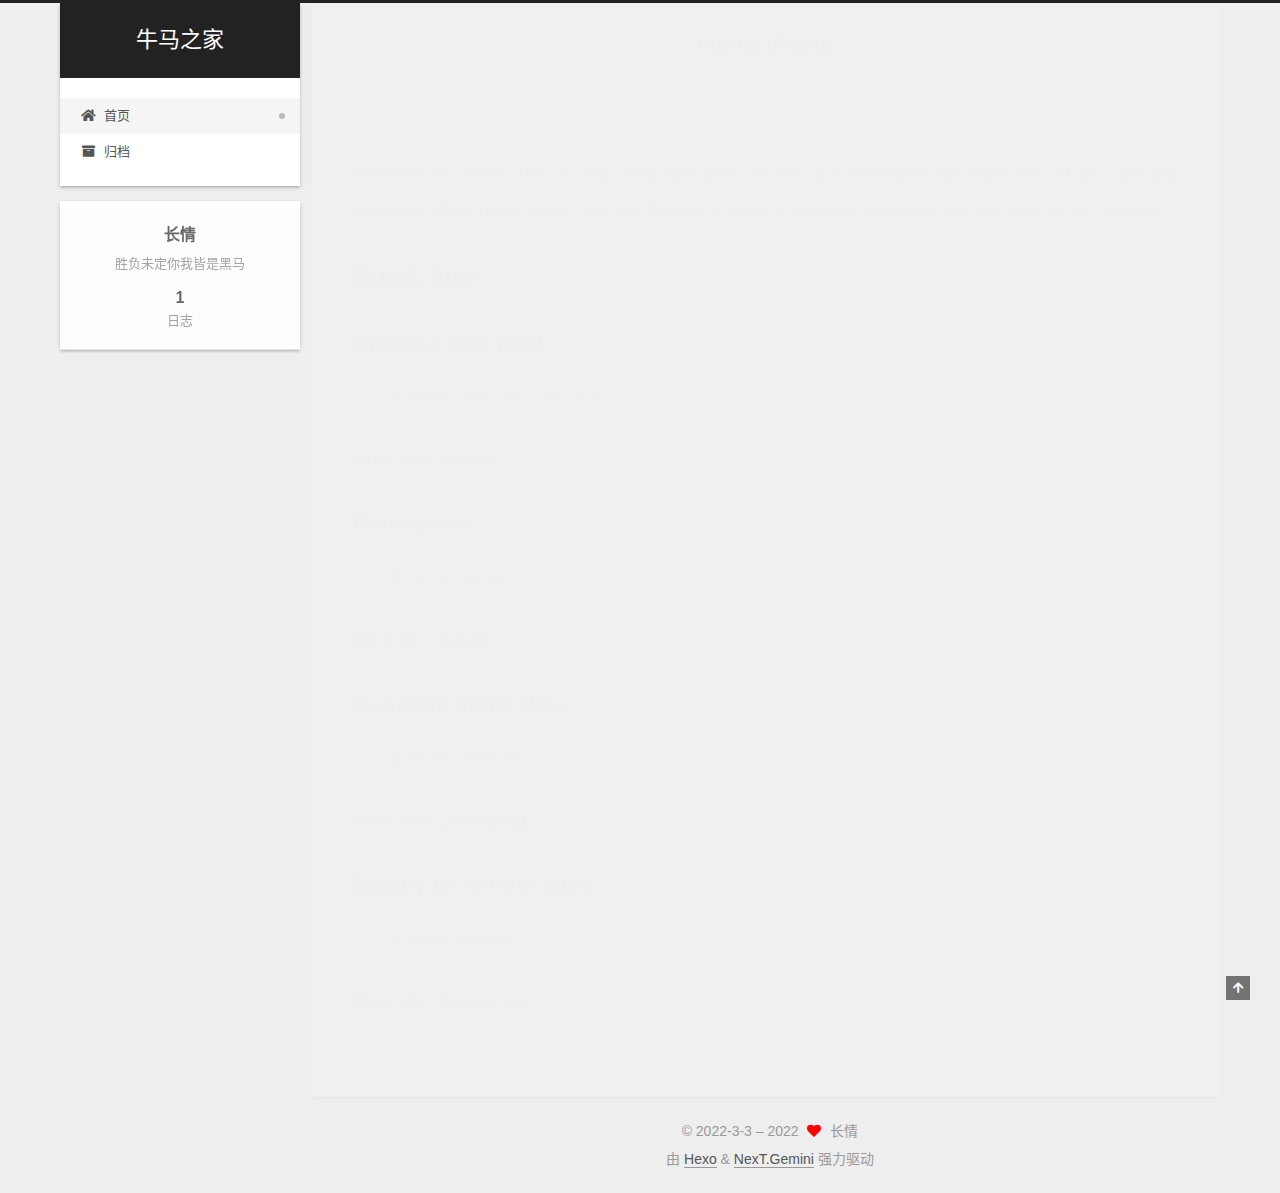
==== index.html @ 8b1510b5 "Site updated: 2022-03-03 23:54:50" ====
<!DOCTYPE html>
<html lang="zh-CN">
<head>
  <meta charset="UTF-8">
<meta name="viewport" content="width=device-width, initial-scale=1, maximum-scale=2">
<meta name="theme-color" content="#222">
<meta name="generator" content="Hexo 6.0.0">
  <link rel="apple-touch-icon" sizes="180x180" href="/images/apple-touch-icon-next.png">
  <link rel="icon" type="image/png" sizes="32x32" href="/images/favicon-32x32-next.png">
  <link rel="icon" type="image/png" sizes="16x16" href="/images/favicon-16x16-next.png">
  <link rel="mask-icon" href="/images/logo.svg" color="#222">

<link rel="stylesheet" href="/css/main.css">


<link rel="stylesheet" href="/lib/font-awesome/css/all.min.css">

<script id="hexo-configurations">
    var NexT = window.NexT || {};
    var CONFIG = {"hostname":"example.com","root":"/","scheme":"Gemini","version":"7.8.0","exturl":false,"sidebar":{"position":"left","display":"post","padding":18,"offset":12,"onmobile":false},"copycode":{"enable":false,"show_result":false,"style":null},"back2top":{"enable":true,"sidebar":false,"scrollpercent":false},"bookmark":{"enable":false,"color":"#222","save":"auto"},"fancybox":false,"mediumzoom":false,"lazyload":false,"pangu":false,"comments":{"style":"tabs","active":null,"storage":true,"lazyload":false,"nav":null},"algolia":{"hits":{"per_page":10},"labels":{"input_placeholder":"Search for Posts","hits_empty":"We didn't find any results for the search: ${query}","hits_stats":"${hits} results found in ${time} ms"}},"localsearch":{"enable":false,"trigger":"auto","top_n_per_article":1,"unescape":false,"preload":false},"motion":{"enable":true,"async":false,"transition":{"post_block":"fadeIn","post_header":"slideDownIn","post_body":"slideDownIn","coll_header":"slideLeftIn","sidebar":"slideUpIn"}}};
  </script>

  <meta name="description" content="胜负未定你我皆是黑马">
<meta property="og:type" content="website">
<meta property="og:title" content="牛马之家">
<meta property="og:url" content="http://example.com/index.html">
<meta property="og:site_name" content="牛马之家">
<meta property="og:description" content="胜负未定你我皆是黑马">
<meta property="og:locale" content="zh_CN">
<meta property="article:author" content="长情">
<meta name="twitter:card" content="summary">

<link rel="canonical" href="http://example.com/">


<script id="page-configurations">
  // https://hexo.io/docs/variables.html
  CONFIG.page = {
    sidebar: "",
    isHome : true,
    isPost : false,
    lang   : 'zh-CN'
  };
</script>

  <title>牛马之家</title>
  






  <noscript>
  <style>
  .use-motion .brand,
  .use-motion .menu-item,
  .sidebar-inner,
  .use-motion .post-block,
  .use-motion .pagination,
  .use-motion .comments,
  .use-motion .post-header,
  .use-motion .post-body,
  .use-motion .collection-header { opacity: initial; }

  .use-motion .site-title,
  .use-motion .site-subtitle {
    opacity: initial;
    top: initial;
  }

  .use-motion .logo-line-before i { left: initial; }
  .use-motion .logo-line-after i { right: initial; }
  </style>
</noscript>

</head>

<body itemscope itemtype="http://schema.org/WebPage">
  <div class="container use-motion">
    <div class="headband"></div>

    <header class="header" itemscope itemtype="http://schema.org/WPHeader">
      <div class="header-inner"><div class="site-brand-container">
  <div class="site-nav-toggle">
    <div class="toggle" aria-label="切换导航栏">
      <span class="toggle-line toggle-line-first"></span>
      <span class="toggle-line toggle-line-middle"></span>
      <span class="toggle-line toggle-line-last"></span>
    </div>
  </div>

  <div class="site-meta">

    <a href="/" class="brand" rel="start">
      <span class="logo-line-before"><i></i></span>
      <h1 class="site-title">牛马之家</h1>
      <span class="logo-line-after"><i></i></span>
    </a>
  </div>

  <div class="site-nav-right">
    <div class="toggle popup-trigger">
    </div>
  </div>
</div>




<nav class="site-nav">
  <ul id="menu" class="main-menu menu">
        <li class="menu-item menu-item-home">

    <a href="/" rel="section"><i class="fa fa-home fa-fw"></i>首页</a>

  </li>
        <li class="menu-item menu-item-archives">

    <a href="/archives/" rel="section"><i class="fa fa-archive fa-fw"></i>归档</a>

  </li>
  </ul>
</nav>




</div>
    </header>

    
  <div class="back-to-top">
    <i class="fa fa-arrow-up"></i>
    <span>0%</span>
  </div>


    <main class="main">
      <div class="main-inner">
        <div class="content-wrap">
          

          <div class="content index posts-expand">
            
      
  
  
  <article itemscope itemtype="http://schema.org/Article" class="post-block" lang="zh-CN">
    <link itemprop="mainEntityOfPage" href="http://example.com/2022/03/03/hello-world/">

    <span hidden itemprop="author" itemscope itemtype="http://schema.org/Person">
      <meta itemprop="image" content="/images/avatar.gif">
      <meta itemprop="name" content="长情">
      <meta itemprop="description" content="胜负未定你我皆是黑马">
    </span>

    <span hidden itemprop="publisher" itemscope itemtype="http://schema.org/Organization">
      <meta itemprop="name" content="牛马之家">
    </span>
      <header class="post-header">
        <h2 class="post-title" itemprop="name headline">
          
            <a href="/2022/03/03/hello-world/" class="post-title-link" itemprop="url">Hello World</a>
        </h2>

        <div class="post-meta">
            <span class="post-meta-item">
              <span class="post-meta-item-icon">
                <i class="far fa-calendar"></i>
              </span>
              <span class="post-meta-item-text">发表于</span>

              <time title="创建时间：2022-03-03 21:51:48" itemprop="dateCreated datePublished" datetime="2022-03-03T21:51:48+08:00">2022-03-03</time>
            </span>

          

        </div>
      </header>

    
    
    
    <div class="post-body" itemprop="articleBody">

      
          <p>Welcome to <a target="_blank" rel="noopener" href="https://hexo.io/">Hexo</a>! This is your very first post. Check <a target="_blank" rel="noopener" href="https://hexo.io/docs/">documentation</a> for more info. If you get any problems when using Hexo, you can find the answer in <a target="_blank" rel="noopener" href="https://hexo.io/docs/troubleshooting.html">troubleshooting</a> or you can ask me on <a target="_blank" rel="noopener" href="https://github.com/hexojs/hexo/issues">GitHub</a>.</p>
<h2 id="Quick-Start"><a href="#Quick-Start" class="headerlink" title="Quick Start"></a>Quick Start</h2><h3 id="Create-a-new-post"><a href="#Create-a-new-post" class="headerlink" title="Create a new post"></a>Create a new post</h3><figure class="highlight bash"><table><tr><td class="gutter"><pre><span class="line">1</span><br></pre></td><td class="code"><pre><span class="line">$ hexo new <span class="string">&quot;My New Post&quot;</span></span><br></pre></td></tr></table></figure>

<p>More info: <a target="_blank" rel="noopener" href="https://hexo.io/docs/writing.html">Writing</a></p>
<h3 id="Run-server"><a href="#Run-server" class="headerlink" title="Run server"></a>Run server</h3><figure class="highlight bash"><table><tr><td class="gutter"><pre><span class="line">1</span><br></pre></td><td class="code"><pre><span class="line">$ hexo server</span><br></pre></td></tr></table></figure>

<p>More info: <a target="_blank" rel="noopener" href="https://hexo.io/docs/server.html">Server</a></p>
<h3 id="Generate-static-files"><a href="#Generate-static-files" class="headerlink" title="Generate static files"></a>Generate static files</h3><figure class="highlight bash"><table><tr><td class="gutter"><pre><span class="line">1</span><br></pre></td><td class="code"><pre><span class="line">$ hexo generate</span><br></pre></td></tr></table></figure>

<p>More info: <a target="_blank" rel="noopener" href="https://hexo.io/docs/generating.html">Generating</a></p>
<h3 id="Deploy-to-remote-sites"><a href="#Deploy-to-remote-sites" class="headerlink" title="Deploy to remote sites"></a>Deploy to remote sites</h3><figure class="highlight bash"><table><tr><td class="gutter"><pre><span class="line">1</span><br></pre></td><td class="code"><pre><span class="line">$ hexo deploy</span><br></pre></td></tr></table></figure>

<p>More info: <a target="_blank" rel="noopener" href="https://hexo.io/docs/one-command-deployment.html">Deployment</a></p>

      
    </div>

    
    
    
      <footer class="post-footer">
        <div class="post-eof"></div>
      </footer>
  </article>
  
  
  


  



          </div>
          

<script>
  window.addEventListener('tabs:register', () => {
    let { activeClass } = CONFIG.comments;
    if (CONFIG.comments.storage) {
      activeClass = localStorage.getItem('comments_active') || activeClass;
    }
    if (activeClass) {
      let activeTab = document.querySelector(`a[href="#comment-${activeClass}"]`);
      if (activeTab) {
        activeTab.click();
      }
    }
  });
  if (CONFIG.comments.storage) {
    window.addEventListener('tabs:click', event => {
      if (!event.target.matches('.tabs-comment .tab-content .tab-pane')) return;
      let commentClass = event.target.classList[1];
      localStorage.setItem('comments_active', commentClass);
    });
  }
</script>

        </div>
          
  
  <div class="toggle sidebar-toggle">
    <span class="toggle-line toggle-line-first"></span>
    <span class="toggle-line toggle-line-middle"></span>
    <span class="toggle-line toggle-line-last"></span>
  </div>

  <aside class="sidebar">
    <div class="sidebar-inner">

      <ul class="sidebar-nav motion-element">
        <li class="sidebar-nav-toc">
          文章目录
        </li>
        <li class="sidebar-nav-overview">
          站点概览
        </li>
      </ul>

      <!--noindex-->
      <div class="post-toc-wrap sidebar-panel">
      </div>
      <!--/noindex-->

      <div class="site-overview-wrap sidebar-panel">
        <div class="site-author motion-element" itemprop="author" itemscope itemtype="http://schema.org/Person">
  <p class="site-author-name" itemprop="name">长情</p>
  <div class="site-description" itemprop="description">胜负未定你我皆是黑马</div>
</div>
<div class="site-state-wrap motion-element">
  <nav class="site-state">
      <div class="site-state-item site-state-posts">
          <a href="/archives/">
        
          <span class="site-state-item-count">1</span>
          <span class="site-state-item-name">日志</span>
        </a>
      </div>
  </nav>
</div>



      </div>

    </div>
  </aside>
  <div id="sidebar-dimmer"></div>


      </div>
    </main>

    <footer class="footer">
      <div class="footer-inner">
        

        

<div class="copyright">
  
  &copy; 2022-3-3 – 
  <span itemprop="copyrightYear">2022</span>
  <span class="with-love">
    <i class="fa fa-heart"></i>
  </span>
  <span class="author" itemprop="copyrightHolder">长情</span>
</div>
  <div class="powered-by">由 <a href="https://hexo.io/" class="theme-link" rel="noopener" target="_blank">Hexo</a> & <a href="https://theme-next.org/" class="theme-link" rel="noopener" target="_blank">NexT.Gemini</a> 强力驱动
  </div>

        








      </div>
    </footer>
  </div>

  
  <script src="/lib/anime.min.js"></script>
  <script src="/lib/velocity/velocity.min.js"></script>
  <script src="/lib/velocity/velocity.ui.min.js"></script>

<script src="/js/utils.js"></script>

<script src="/js/motion.js"></script>


<script src="/js/schemes/pisces.js"></script>


<script src="/js/next-boot.js"></script>




  















  

  

</body>
</html>
---- css/main.css ----
:root {
  --body-bg-color: #eee;
  --content-bg-color: #fff;
  --card-bg-color: #f5f5f5;
  --text-color: #555;
  --blockquote-color: #666;
  --link-color: #555;
  --link-hover-color: #222;
  --brand-color: #fff;
  --brand-hover-color: #fff;
  --table-row-odd-bg-color: #f9f9f9;
  --table-row-hover-bg-color: #f5f5f5;
  --menu-item-bg-color: #f5f5f5;
  --btn-default-bg: #fff;
  --btn-default-color: #555;
  --btn-default-border-color: #555;
  --btn-default-hover-bg: #222;
  --btn-default-hover-color: #fff;
  --btn-default-hover-border-color: #222;
}
html {
  line-height: 1.15; /* 1 */
  -webkit-text-size-adjust: 100%; /* 2 */
}
body {
  margin: 0;
}
main {
  display: block;
}
h1 {
  font-size: 2em;
  margin: 0.67em 0;
}
hr {
  box-sizing: content-box; /* 1 */
  height: 0; /* 1 */
  overflow: visible; /* 2 */
}
pre {
  font-family: monospace, monospace; /* 1 */
  font-size: 1em; /* 2 */
}
a {
  background: transparent;
}
abbr[title] {
  border-bottom: none; /* 1 */
  text-decoration: underline; /* 2 */
  text-decoration: underline dotted; /* 2 */
}
b,
strong {
  font-weight: bolder;
}
code,
kbd,
samp {
  font-family: monospace, monospace; /* 1 */
  font-size: 1em; /* 2 */
}
small {
  font-size: 80%;
}
sub,
sup {
  font-size: 75%;
  line-height: 0;
  position: relative;
  vertical-align: baseline;
}
sub {
  bottom: -0.25em;
}
sup {
  top: -0.5em;
}
img {
  border-style: none;
}
button,
input,
optgroup,
select,
textarea {
  font-family: inherit; /* 1 */
  font-size: 100%; /* 1 */
  line-height: 1.15; /* 1 */
  margin: 0; /* 2 */
}
button,
input {
/* 1 */
  overflow: visible;
}
button,
select {
/* 1 */
  text-transform: none;
}
button,
[type='button'],
[type='reset'],
[type='submit'] {
  -webkit-appearance: button;
}
button::-moz-focus-inner,
[type='button']::-moz-focus-inner,
[type='reset']::-moz-focus-inner,
[type='submit']::-moz-focus-inner {
  border-style: none;
  padding: 0;
}
button:-moz-focusring,
[type='button']:-moz-focusring,
[type='reset']:-moz-focusring,
[type='submit']:-moz-focusring {
  outline: 1px dotted ButtonText;
}
fieldset {
  padding: 0.35em 0.75em 0.625em;
}
legend {
  box-sizing: border-box; /* 1 */
  color: inherit; /* 2 */
  display: table; /* 1 */
  max-width: 100%; /* 1 */
  padding: 0; /* 3 */
  white-space: normal; /* 1 */
}
progress {
  vertical-align: baseline;
}
textarea {
  overflow: auto;
}
[type='checkbox'],
[type='radio'] {
  box-sizing: border-box; /* 1 */
  padding: 0; /* 2 */
}
[type='number']::-webkit-inner-spin-button,
[type='number']::-webkit-outer-spin-button {
  height: auto;
}
[type='search'] {
  outline-offset: -2px; /* 2 */
  -webkit-appearance: textfield; /* 1 */
}
[type='search']::-webkit-search-decoration {
  -webkit-appearance: none;
}
::-webkit-file-upload-button {
  font: inherit; /* 2 */
  -webkit-appearance: button; /* 1 */
}
details {
  display: block;
}
summary {
  display: list-item;
}
template {
  display: none;
}
[hidden] {
  display: none;
}
::selection {
  background: #262a30;
  color: #eee;
}
html,
body {
  height: 100%;
}
body {
  background: var(--body-bg-color);
  color: var(--text-color);
  font-family: 'Lato', "PingFang SC", "Microsoft YaHei", sans-serif;
  font-size: 1em;
  line-height: 2;
}
@media (max-width: 991px) {
  body {
    padding-left: 0 !important;
    padding-right: 0 !important;
  }
}
h1,
h2,
h3,
h4,
h5,
h6 {
  font-family: 'Lato', "PingFang SC", "Microsoft YaHei", sans-serif;
  font-weight: bold;
  line-height: 1.5;
  margin: 20px 0 15px;
}
h1 {
  font-size: 1.5em;
}
h2 {
  font-size: 1.375em;
}
h3 {
  font-size: 1.25em;
}
h4 {
  font-size: 1.125em;
}
h5 {
  font-size: 1em;
}
h6 {
  font-size: 0.875em;
}
p {
  margin: 0 0 20px 0;
}
a,
span.exturl {
  border-bottom: 1px solid #999;
  color: var(--link-color);
  outline: 0;
  text-decoration: none;
  overflow-wrap: break-word;
  word-wrap: break-word;
  cursor: pointer;
}
a:hover,
span.exturl:hover {
  border-bottom-color: var(--link-hover-color);
  color: var(--link-hover-color);
}
iframe,
img,
video {
  display: block;
  margin-left: auto;
  margin-right: auto;
  max-width: 100%;
}
hr {
  background-image: repeating-linear-gradient(-45deg, #ddd, #ddd 4px, transparent 4px, transparent 8px);
  border: 0;
  height: 3px;
  margin: 40px 0;
}
blockquote {
  border-left: 4px solid #ddd;
  color: var(--blockquote-color);
  margin: 0;
  padding: 0 15px;
}
blockquote cite::before {
  content: '-';
  padding: 0 5px;
}
dt {
  font-weight: bold;
}
dd {
  margin: 0;
  padding: 0;
}
kbd {
  background-color: #f5f5f5;
  background-image: linear-gradient(#eee, #fff, #eee);
  border: 1px solid #ccc;
  border-radius: 0.2em;
  box-shadow: 0.1em 0.1em 0.2em rgba(0,0,0,0.1);
  color: #555;
  font-family: inherit;
  padding: 0.1em 0.3em;
  white-space: nowrap;
}
.table-container {
  overflow: auto;
}
table {
  border-collapse: collapse;
  border-spacing: 0;
  font-size: 0.875em;
  margin: 0 0 20px 0;
  width: 100%;
}
tbody tr:nth-of-type(odd) {
  background: var(--table-row-odd-bg-color);
}
tbody tr:hover {
  background: var(--table-row-hover-bg-color);
}
caption,
th,
td {
  font-weight: normal;
  padding: 8px;
  vertical-align: middle;
}
th,
td {
  border: 1px solid #ddd;
  border-bottom: 3px solid #ddd;
}
th {
  font-weight: 700;
  padding-bottom: 10px;
}
td {
  border-bottom-width: 1px;
}
.btn {
  background: var(--btn-default-bg);
  border: 2px solid var(--btn-default-border-color);
  border-radius: 2px;
  color: var(--btn-default-color);
  display: inline-block;
  font-size: 0.875em;
  line-height: 2;
  padding: 0 20px;
  text-decoration: none;
  transition-property: background-color;
  transition-delay: 0s;
  transition-duration: 0.2s;
  transition-timing-function: ease-in-out;
}
.btn:hover {
  background: var(--btn-default-hover-bg);
  border-color: var(--btn-default-hover-border-color);
  color: var(--btn-default-hover-color);
}
.btn + .btn {
  margin: 0 0 8px 8px;
}
.btn .fa-fw {
  text-align: left;
  width: 1.285714285714286em;
}
.toggle {
  line-height: 0;
}
.toggle .toggle-line {
  background: #fff;
  display: inline-block;
  height: 2px;
  left: 0;
  position: relative;
  top: 0;
  transition: all 0.4s;
  vertical-align: top;
  width: 100%;
}
.toggle .toggle-line:not(:first-child) {
  margin-top: 3px;
}
.toggle.toggle-arrow .toggle-line-first {
  left: 50%;
  top: 2px;
  transform: rotate(45deg);
  width: 50%;
}
.toggle.toggle-arrow .toggle-line-middle {
  left: 2px;
  width: 90%;
}
.toggle.toggle-arrow .toggle-line-last {
  left: 50%;
  top: -2px;
  transform: rotate(-45deg);
  width: 50%;
}
.toggle.toggle-close .toggle-line-first {
  transform: rotate(-45deg);
  top: 5px;
}
.toggle.toggle-close .toggle-line-middle {
  opacity: 0;
}
.toggle.toggle-close .toggle-line-last {
  transform: rotate(45deg);
  top: -5px;
}
.highlight,
pre {
  background: #f7f7f7;
  color: #4d4d4c;
  line-height: 1.6;
  margin: 0 auto 20px;
}
pre,
code {
  font-family: consolas, Menlo, monospace, "PingFang SC", "Microsoft YaHei";
}
code {
  background: #eee;
  border-radius: 3px;
  color: #555;
  padding: 2px 4px;
  overflow-wrap: break-word;
  word-wrap: break-word;
}
.highlight *::selection {
  background: #d6d6d6;
}
.highlight pre {
  border: 0;
  margin: 0;
  padding: 10px 0;
}
.highlight table {
  border: 0;
  margin: 0;
  width: auto;
}
.highlight td {
  border: 0;
  padding: 0;
}
.highlight figcaption {
  background: #eff2f3;
  color: #4d4d4c;
  display: flex;
  font-size: 0.875em;
  justify-content: space-between;
  line-height: 1.2;
  padding: 0.5em;
}
.highlight figcaption a {
  color: #4d4d4c;
}
.highlight figcaption a:hover {
  border-bottom-color: #4d4d4c;
}
.highlight .gutter {
  -moz-user-select: none;
  -ms-user-select: none;
  -webkit-user-select: none;
  user-select: none;
}
.highlight .gutter pre {
  background: #eff2f3;
  color: #869194;
  padding-left: 10px;
  padding-right: 10px;
  text-align: right;
}
.highlight .code pre {
  background: #f7f7f7;
  padding-left: 10px;
  width: 100%;
}
.gist table {
  width: auto;
}
.gist table td {
  border: 0;
}
pre {
  overflow: auto;
  padding: 10px;
}
pre code {
  background: none;
  color: #4d4d4c;
  font-size: 0.875em;
  padding: 0;
  text-shadow: none;
}
pre .deletion {
  background: #fdd;
}
pre .addition {
  background: #dfd;
}
pre .meta {
  color: #eab700;
  -moz-user-select: none;
  -ms-user-select: none;
  -webkit-user-select: none;
  user-select: none;
}
pre .comment {
  color: #8e908c;
}
pre .variable,
pre .attribute,
pre .tag,
pre .name,
pre .regexp,
pre .ruby .constant,
pre .xml .tag .title,
pre .xml .pi,
pre .xml .doctype,
pre .html .doctype,
pre .css .id,
pre .css .class,
pre .css .pseudo {
  color: #c82829;
}
pre .number,
pre .preprocessor,
pre .built_in,
pre .builtin-name,
pre .literal,
pre .params,
pre .constant,
pre .command {
  color: #f5871f;
}
pre .ruby .class .title,
pre .css .rules .attribute,
pre .string,
pre .symbol,
pre .value,
pre .inheritance,
pre .header,
pre .ruby .symbol,
pre .xml .cdata,
pre .special,
pre .formula {
  color: #718c00;
}
pre .title,
pre .css .hexcolor {
  color: #3e999f;
}
pre .function,
pre .python .decorator,
pre .python .title,
pre .ruby .function .title,
pre .ruby .title .keyword,
pre .perl .sub,
pre .javascript .title,
pre .coffeescript .title {
  color: #4271ae;
}
pre .keyword,
pre .javascript .function {
  color: #8959a8;
}
.blockquote-center {
  border-left: none;
  margin: 40px 0;
  padding: 0;
  position: relative;
  text-align: center;
}
.blockquote-center .fa {
  display: block;
  opacity: 0.6;
  position: absolute;
  width: 100%;
}
.blockquote-center .fa-quote-left {
  border-top: 1px solid #ccc;
  text-align: left;
  top: -20px;
}
.blockquote-center .fa-quote-right {
  border-bottom: 1px solid #ccc;
  text-align: right;
  bottom: -20px;
}
.blockquote-center p,
.blockquote-center div {
  text-align: center;
}
.post-body .group-picture img {
  margin: 0 auto;
  padding: 0 3px;
}
.group-picture-row {
  margin-bottom: 6px;
  overflow: hidden;
}
.group-picture-column {
  float: left;
  margin-bottom: 10px;
}
.post-body .label {
  color: #555;
  display: inline;
  padding: 0 2px;
}
.post-body .label.default {
  background: #f0f0f0;
}
.post-body .label.primary {
  background: #efe6f7;
}
.post-body .label.info {
  background: #e5f2f8;
}
.post-body .label.success {
  background: #e7f4e9;
}
.post-body .label.warning {
  background: #fcf6e1;
}
.post-body .label.danger {
  background: #fae8eb;
}
.post-body .tabs {
  margin-bottom: 20px;
}
.post-body .tabs,
.tabs-comment {
  display: block;
  padding-top: 10px;
  position: relative;
}
.post-body .tabs ul.nav-tabs,
.tabs-comment ul.nav-tabs {
  display: flex;
  flex-wrap: wrap;
  margin: 0;
  margin-bottom: -1px;
  padding: 0;
}
@media (max-width: 413px) {
  .post-body .tabs ul.nav-tabs,
  .tabs-comment ul.nav-tabs {
    display: block;
    margin-bottom: 5px;
  }
}
.post-body .tabs ul.nav-tabs li.tab,
.tabs-comment ul.nav-tabs li.tab {
  border-bottom: 1px solid #ddd;
  border-left: 1px solid transparent;
  border-right: 1px solid transparent;
  border-top: 3px solid transparent;
  flex-grow: 1;
  list-style-type: none;
  border-radius: 0 0 0 0;
}
@media (max-width: 413px) {
  .post-body .tabs ul.nav-tabs li.tab,
  .tabs-comment ul.nav-tabs li.tab {
    border-bottom: 1px solid transparent;
    border-left: 3px solid transparent;
    border-right: 1px solid transparent;
    border-top: 1px solid transparent;
  }
}
@media (max-width: 413px) {
  .post-body .tabs ul.nav-tabs li.tab,
  .tabs-comment ul.nav-tabs li.tab {
    border-radius: 0;
  }
}
.post-body .tabs ul.nav-tabs li.tab a,
.tabs-comment ul.nav-tabs li.tab a {
  border-bottom: initial;
  display: block;
  line-height: 1.8;
  outline: 0;
  padding: 0.25em 0.75em;
  text-align: center;
  transition-delay: 0s;
  transition-duration: 0.2s;
  transition-timing-function: ease-out;
}
.post-body .tabs ul.nav-tabs li.tab a i,
.tabs-comment ul.nav-tabs li.tab a i {
  width: 1.285714285714286em;
}
.post-body .tabs ul.nav-tabs li.tab.active,
.tabs-comment ul.nav-tabs li.tab.active {
  border-bottom: 1px solid transparent;
  border-left: 1px solid #ddd;
  border-right: 1px solid #ddd;
  border-top: 3px solid #fc6423;
}
@media (max-width: 413px) {
  .post-body .tabs ul.nav-tabs li.tab.active,
  .tabs-comment ul.nav-tabs li.tab.active {
    border-bottom: 1px solid #ddd;
    border-left: 3px solid #fc6423;
    border-right: 1px solid #ddd;
    border-top: 1px solid #ddd;
  }
}
.post-body .tabs ul.nav-tabs li.tab.active a,
.tabs-comment ul.nav-tabs li.tab.active a {
  color: var(--link-color);
  cursor: default;
}
.post-body .tabs .tab-content .tab-pane,
.tabs-comment .tab-content .tab-pane {
  border: 1px solid #ddd;
  border-top: 0;
  padding: 20px 20px 0 20px;
  border-radius: 0;
}
.post-body .tabs .tab-content .tab-pane:not(.active),
.tabs-comment .tab-content .tab-pane:not(.active) {
  display: none;
}
.post-body .tabs .tab-content .tab-pane.active,
.tabs-comment .tab-content .tab-pane.active {
  display: block;
}
.post-body .tabs .tab-content .tab-pane.active:nth-of-type(1),
.tabs-comment .tab-content .tab-pane.active:nth-of-type(1) {
  border-radius: 0 0 0 0;
}
@media (max-width: 413px) {
  .post-body .tabs .tab-content .tab-pane.active:nth-of-type(1),
  .tabs-comment .tab-content .tab-pane.active:nth-of-type(1) {
    border-radius: 0;
  }
}
.post-body .note {
  border-radius: 3px;
  margin-bottom: 20px;
  padding: 1em;
  position: relative;
  border: 1px solid #eee;
  border-left-width: 5px;
}
.post-body .note h2,
.post-body .note h3,
.post-body .note h4,
.post-body .note h5,
.post-body .note h6 {
  margin-top: 0;
  border-bottom: initial;
  margin-bottom: 0;
  padding-top: 0;
}
.post-body .note p:first-child,
.post-body .note ul:first-child,
.post-body .note ol:first-child,
.post-body .note table:first-child,
.post-body .note pre:first-child,
.post-body .note blockquote:first-child,
.post-body .note img:first-child {
  margin-top: 0;
}
.post-body .note p:last-child,
.post-body .note ul:last-child,
.post-body .note ol:last-child,
.post-body .note table:last-child,
.post-body .note pre:last-child,
.post-body .note blockquote:last-child,
.post-body .note img:last-child {
  margin-bottom: 0;
}
.post-body .note.default {
  border-left-color: #777;
}
.post-body .note.default h2,
.post-body .note.default h3,
.post-body .note.default h4,
.post-body .note.default h5,
.post-body .note.default h6 {
  color: #777;
}
.post-body .note.primary {
  border-left-color: #6f42c1;
}
.post-body .note.primary h2,
.post-body .note.primary h3,
.post-body .note.primary h4,
.post-body .note.primary h5,
.post-body .note.primary h6 {
  color: #6f42c1;
}
.post-body .note.info {
  border-left-color: #428bca;
}
.post-body .note.info h2,
.post-body .note.info h3,
.post-body .note.info h4,
.post-body .note.info h5,
.post-body .note.info h6 {
  color: #428bca;
}
.post-body .note.success {
  border-left-color: #5cb85c;
}
.post-body .note.success h2,
.post-body .note.success h3,
.post-body .note.success h4,
.post-body .note.success h5,
.post-body .note.success h6 {
  color: #5cb85c;
}
.post-body .note.warning {
  border-left-color: #f0ad4e;
}
.post-body .note.warning h2,
.post-body .note.warning h3,
.post-body .note.warning h4,
.post-body .note.warning h5,
.post-body .note.warning h6 {
  color: #f0ad4e;
}
.post-body .note.danger {
  border-left-color: #d9534f;
}
.post-body .note.danger h2,
.post-body .note.danger h3,
.post-body .note.danger h4,
.post-body .note.danger h5,
.post-body .note.danger h6 {
  color: #d9534f;
}
.pagination .prev,
.pagination .next,
.pagination .page-number,
.pagination .space {
  display: inline-block;
  margin: 0 10px;
  padding: 0 11px;
  position: relative;
  top: -1px;
}
@media (max-width: 767px) {
  .pagination .prev,
  .pagination .next,
  .pagination .page-number,
  .pagination .space {
    margin: 0 5px;
  }
}
.pagination {
  border-top: 1px solid #eee;
  margin: 120px 0 0;
  text-align: center;
}
.pagination .prev,
.pagination .next,
.pagination .page-number {
  border-bottom: 0;
  border-top: 1px solid #eee;
  transition-property: border-color;
  transition-delay: 0s;
  transition-duration: 0.2s;
  transition-timing-function: ease-in-out;
}
.pagination .prev:hover,
.pagination .next:hover,
.pagination .page-number:hover {
  border-top-color: #222;
}
.pagination .space {
  margin: 0;
  padding: 0;
}
.pagination .prev {
  margin-left: 0;
}
.pagination .next {
  margin-right: 0;
}
.pagination .page-number.current {
  background: #ccc;
  border-top-color: #ccc;
  color: #fff;
}
@media (max-width: 767px) {
  .pagination {
    border-top: none;
  }
  .pagination .prev,
  .pagination .next,
  .pagination .page-number {
    border-bottom: 1px solid #eee;
    border-top: 0;
    margin-bottom: 10px;
    padding: 0 10px;
  }
  .pagination .prev:hover,
  .pagination .next:hover,
  .pagination .page-number:hover {
    border-bottom-color: #222;
  }
}
.comments {
  margin-top: 60px;
  overflow: hidden;
}
.comment-button-group {
  display: flex;
  flex-wrap: wrap-reverse;
  justify-content: center;
  margin: 1em 0;
}
.comment-button-group .comment-button {
  margin: 0.1em 0.2em;
}
.comment-button-group .comment-button.active {
  background: var(--btn-default-hover-bg);
  border-color: var(--btn-default-hover-border-color);
  color: var(--btn-default-hover-color);
}
.comment-position {
  display: none;
}
.comment-position.active {
  display: block;
}
.tabs-comment {
  background: var(--content-bg-color);
  margin-top: 4em;
  padding-top: 0;
}
.tabs-comment .comments {
  border: 0;
  box-shadow: none;
  margin-top: 0;
  padding-top: 0;
}
.container {
  min-height: 100%;
  position: relative;
}
.main-inner {
  margin: 0 auto;
  width: calc(100% - 20px);
}
@media (min-width: 1200px) {
  .main-inner {
    width: 1160px;
  }
}
@media (min-width: 1600px) {
  .main-inner {
    width: 73%;
  }
}
@media (max-width: 767px) {
  .content-wrap {
    padding: 0 20px;
  }
}
.header {
  background: transparent;
}
.header-inner {
  margin: 0 auto;
  width: calc(100% - 20px);
}
@media (min-width: 1200px) {
  .header-inner {
    width: 1160px;
  }
}
@media (min-width: 1600px) {
  .header-inner {
    width: 73%;
  }
}
.site-brand-container {
  display: flex;
  flex-shrink: 0;
  padding: 0 10px;
}
.headband {
  background: #222;
  height: 3px;
}
.site-meta {
  flex-grow: 1;
  text-align: center;
}
@media (max-width: 767px) {
  .site-meta {
    text-align: center;
  }
}
.brand {
  border-bottom: none;
  color: var(--brand-color);
  display: inline-block;
  line-height: 1.375em;
  padding: 0 40px;
  position: relative;
}
.brand:hover {
  color: var(--brand-hover-color);
}
.site-title {
  font-family: 'Lato', "PingFang SC", "Microsoft YaHei", sans-serif;
  font-size: 1.375em;
  font-weight: normal;
  margin: 0;
}
.site-subtitle {
  color: #ddd;
  font-size: 0.8125em;
  margin: 10px 0;
}
.use-motion .brand {
  opacity: 0;
}
.use-motion .site-title,
.use-motion .site-subtitle,
.use-motion .custom-logo-image {
  opacity: 0;
  position: relative;
  top: -10px;
}
.site-nav-toggle,
.site-nav-right {
  display: none;
}
@media (max-width: 767px) {
  .site-nav-toggle,
  .site-nav-right {
    display: flex;
    flex-direction: column;
    justify-content: center;
  }
}
.site-nav-toggle .toggle,
.site-nav-right .toggle {
  color: var(--text-color);
  padding: 10px;
  width: 22px;
}
.site-nav-toggle .toggle .toggle-line,
.site-nav-right .toggle .toggle-line {
  background: var(--text-color);
  border-radius: 1px;
}
.site-nav {
  display: block;
}
@media (max-width: 767px) {
  .site-nav {
    clear: both;
    display: none;
  }
}
.site-nav.site-nav-on {
  display: block;
}
.menu {
  margin-top: 20px;
  padding-left: 0;
  text-align: center;
}
.menu-item {
  display: inline-block;
  list-style: none;
  margin: 0 10px;
}
@media (max-width: 767px) {
  .menu-item {
    display: block;
    margin-top: 10px;
  }
  .menu-item.menu-item-search {
    display: none;
  }
}
.menu-item a,
.menu-item span.exturl {
  border-bottom: 0;
  display: block;
  font-size: 0.8125em;
  transition-property: border-color;
  transition-delay: 0s;
  transition-duration: 0.2s;
  transition-timing-function: ease-in-out;
}
@media (hover: none) {
  .menu-item a:hover,
  .menu-item span.exturl:hover {
    border-bottom-color: transparent !important;
  }
}
.menu-item .fa,
.menu-item .fab,
.menu-item .far,
.menu-item .fas {
  margin-right: 8px;
}
.menu-item .badge {
  display: inline-block;
  font-weight: bold;
  line-height: 1;
  margin-left: 0.35em;
  margin-top: 0.35em;
  text-align: center;
  white-space: nowrap;
}
@media (max-width: 767px) {
  .menu-item .badge {
    float: right;
    margin-left: 0;
  }
}
.menu-item-active a,
.menu .menu-item a:hover,
.menu .menu-item span.exturl:hover {
  background: var(--menu-item-bg-color);
}
.use-motion .menu-item {
  opacity: 0;
}
.sidebar {
  background: #222;
  bottom: 0;
  box-shadow: inset 0 2px 6px #000;
  position: fixed;
  top: 0;
}
@media (max-width: 991px) {
  .sidebar {
    display: none;
  }
}
.sidebar-inner {
  color: #999;
  padding: 18px 10px;
  text-align: center;
}
.cc-license {
  margin-top: 10px;
  text-align: center;
}
.cc-license .cc-opacity {
  border-bottom: none;
  opacity: 0.7;
}
.cc-license .cc-opacity:hover {
  opacity: 0.9;
}
.cc-license img {
  display: inline-block;
}
.site-author-image {
  border: 1px solid #eee;
  display: block;
  margin: 0 auto;
  max-width: 120px;
  padding: 2px;
}
.site-author-name {
  color: var(--text-color);
  font-weight: 600;
  margin: 0;
  text-align: center;
}
.site-description {
  color: #999;
  font-size: 0.8125em;
  margin-top: 0;
  text-align: center;
}
.links-of-author {
  margin-top: 15px;
}
.links-of-author a,
.links-of-author span.exturl {
  border-bottom-color: #555;
  display: inline-block;
  font-size: 0.8125em;
  margin-bottom: 10px;
  margin-right: 10px;
  vertical-align: middle;
}
.links-of-author a::before,
.links-of-author span.exturl::before {
  background: #44b4ec;
  border-radius: 50%;
  content: ' ';
  display: inline-block;
  height: 4px;
  margin-right: 3px;
  vertical-align: middle;
  width: 4px;
}
.sidebar-button {
  margin-top: 15px;
}
.sidebar-button a {
  border: 1px solid #fc6423;
  border-radius: 4px;
  color: #fc6423;
  display: inline-block;
  padding: 0 15px;
}
.sidebar-button a .fa,
.sidebar-button a .fab,
.sidebar-button a .far,
.sidebar-button a .fas {
  margin-right: 5px;
}
.sidebar-button a:hover {
  background: #fc6423;
  border: 1px solid #fc6423;
  color: #fff;
}
.sidebar-button a:hover .fa,
.sidebar-button a:hover .fab,
.sidebar-button a:hover .far,
.sidebar-button a:hover .fas {
  color: #fff;
}
.links-of-blogroll {
  font-size: 0.8125em;
  margin-top: 10px;
}
.links-of-blogroll-title {
  font-size: 0.875em;
  font-weight: 600;
  margin-top: 0;
}
.links-of-blogroll-list {
  list-style: none;
  margin: 0;
  padding: 0;
}
#sidebar-dimmer {
  display: none;
}
@media (max-width: 767px) {
  #sidebar-dimmer {
    background: #000;
    display: block;
    height: 100%;
    left: 100%;
    opacity: 0;
    position: fixed;
    top: 0;
    width: 100%;
    z-index: 1100;
  }
  .sidebar-active + #sidebar-dimmer {
    opacity: 0.7;
    transform: translateX(-100%);
    transition: opacity 0.5s;
  }
}
.sidebar-nav {
  margin: 0;
  padding-bottom: 20px;
  padding-left: 0;
}
.sidebar-nav li {
  border-bottom: 1px solid transparent;
  color: var(--text-color);
  cursor: pointer;
  display: inline-block;
  font-size: 0.875em;
}
.sidebar-nav li.sidebar-nav-overview {
  margin-left: 10px;
}
.sidebar-nav li:hover {
  color: #fc6423;
}
.sidebar-nav .sidebar-nav-active {
  border-bottom-color: #fc6423;
  color: #fc6423;
}
.sidebar-nav .sidebar-nav-active:hover {
  color: #fc6423;
}
.sidebar-panel {
  display: none;
  overflow-x: hidden;
  overflow-y: auto;
}
.sidebar-panel-active {
  display: block;
}
.sidebar-toggle {
  background: #222;
  bottom: 45px;
  cursor: pointer;
  height: 14px;
  left: 30px;
  padding: 5px;
  position: fixed;
  width: 14px;
  z-index: 1300;
}
@media (max-width: 991px) {
  .sidebar-toggle {
    left: 20px;
    opacity: 0.8;
    display: none;
  }
}
.sidebar-toggle:hover .toggle-line {
  background: #fc6423;
}
.post-toc {
  font-size: 0.875em;
}
.post-toc ol {
  list-style: none;
  margin: 0;
  padding: 0 2px 5px 10px;
  text-align: left;
}
.post-toc ol > ol {
  padding-left: 0;
}
.post-toc ol a {
  transition-property: all;
  transition-delay: 0s;
  transition-duration: 0.2s;
  transition-timing-function: ease-in-out;
}
.post-toc .nav-item {
  line-height: 1.8;
  overflow: hidden;
  text-overflow: ellipsis;
  white-space: nowrap;
}
.post-toc .nav .nav-child {
  display: none;
}
.post-toc .nav .active > .nav-child {
  display: block;
}
.post-toc .nav .active-current > .nav-child {
  display: block;
}
.post-toc .nav .active-current > .nav-child > .nav-item {
  display: block;
}
.post-toc .nav .active > a {
  border-bottom-color: #fc6423;
  color: #fc6423;
}
.post-toc .nav .active-current > a {
  color: #fc6423;
}
.post-toc .nav .active-current > a:hover {
  color: #fc6423;
}
.site-state {
  display: flex;
  justify-content: center;
  line-height: 1.4;
  margin-top: 10px;
  overflow: hidden;
  text-align: center;
  white-space: nowrap;
}
.site-state-item {
  padding: 0 15px;
}
.site-state-item:not(:first-child) {
  border-left: 1px solid #eee;
}
.site-state-item a {
  border-bottom: none;
}
.site-state-item-count {
  display: block;
  font-size: 1em;
  font-weight: 600;
  text-align: center;
}
.site-state-item-name {
  color: #999;
  font-size: 0.8125em;
}
.footer {
  color: #999;
  font-size: 0.875em;
  padding: 20px 0;
}
.footer.footer-fixed {
  bottom: 0;
  left: 0;
  position: absolute;
  right: 0;
}
.footer-inner {
  box-sizing: border-box;
  margin: 0 auto;
  text-align: center;
  width: calc(100% - 20px);
}
@media (min-width: 1200px) {
  .footer-inner {
    width: 1160px;
  }
}
@media (min-width: 1600px) {
  .footer-inner {
    width: 73%;
  }
}
.languages {
  display: inline-block;
  font-size: 1.125em;
  position: relative;
}
.languages .lang-select-label span {
  margin: 0 0.5em;
}
.languages .lang-select {
  height: 100%;
  left: 0;
  opacity: 0;
  position: absolute;
  top: 0;
  width: 100%;
}
.with-love {
  color: #ff0000;
  display: inline-block;
  margin: 0 5px;
}
.powered-by,
.theme-info {
  display: inline-block;
}
@-moz-keyframes iconAnimate {
  0%, 100% {
    transform: scale(1);
  }
  10%, 30% {
    transform: scale(0.9);
  }
  20%, 40%, 60%, 80% {
    transform: scale(1.1);
  }
  50%, 70% {
    transform: scale(1.1);
  }
}
@-webkit-keyframes iconAnimate {
  0%, 100% {
    transform: scale(1);
  }
  10%, 30% {
    transform: scale(0.9);
  }
  20%, 40%, 60%, 80% {
    transform: scale(1.1);
  }
  50%, 70% {
    transform: scale(1.1);
  }
}
@-o-keyframes iconAnimate {
  0%, 100% {
    transform: scale(1);
  }
  10%, 30% {
    transform: scale(0.9);
  }
  20%, 40%, 60%, 80% {
    transform: scale(1.1);
  }
  50%, 70% {
    transform: scale(1.1);
  }
}
@keyframes iconAnimate {
  0%, 100% {
    transform: scale(1);
  }
  10%, 30% {
    transform: scale(0.9);
  }
  20%, 40%, 60%, 80% {
    transform: scale(1.1);
  }
  50%, 70% {
    transform: scale(1.1);
  }
}
.back-to-top {
  font-size: 12px;
  text-align: center;
  transition-delay: 0s;
  transition-duration: 0.2s;
  transition-timing-function: ease-in-out;
}
.back-to-top {
  background: #222;
  bottom: -100px;
  box-sizing: border-box;
  color: #fff;
  cursor: pointer;
  left: 30px;
  opacity: 0.6;
  padding: 0 6px;
  position: fixed;
  transition-property: bottom;
  z-index: 1300;
  width: 24px;
}
.back-to-top span {
  display: none;
}
.back-to-top:hover {
  color: #fc6423;
}
.back-to-top.back-to-top-on {
  bottom: 30px;
}
@media (max-width: 991px) {
  .back-to-top {
    left: 20px;
    opacity: 0.8;
  }
}
.post-body {
  font-family: 'Lato', "PingFang SC", "Microsoft YaHei", sans-serif;
  overflow-wrap: break-word;
  word-wrap: break-word;
}
@media (min-width: 1200px) {
  .post-body {
    font-size: 1.125em;
  }
}
.post-body .exturl .fa {
  font-size: 0.875em;
  margin-left: 4px;
}
.post-body .image-caption,
.post-body .figure .caption {
  color: #999;
  font-size: 0.875em;
  font-weight: bold;
  line-height: 1;
  margin: -20px auto 15px;
  text-align: center;
}
.post-sticky-flag {
  display: inline-block;
  transform: rotate(30deg);
}
.post-button {
  margin-top: 40px;
  text-align: center;
}
.use-motion .post-block,
.use-motion .pagination,
.use-motion .comments {
  opacity: 0;
}
.use-motion .post-header {
  opacity: 0;
}
.use-motion .post-body {
  opacity: 0;
}
.use-motion .collection-header {
  opacity: 0;
}
.posts-collapse {
  margin-left: 35px;
  position: relative;
}
@media (max-width: 767px) {
  .posts-collapse {
    margin-left: 0px;
    margin-right: 0px;
  }
}
.posts-collapse .collection-title {
  font-size: 1.125em;
  position: relative;
}
.posts-collapse .collection-title::before {
  background: #999;
  border: 1px solid #fff;
  border-radius: 50%;
  content: ' ';
  height: 10px;
  left: 0;
  margin-left: -6px;
  margin-top: -4px;
  position: absolute;
  top: 50%;
  width: 10px;
}
.posts-collapse .collection-year {
  font-size: 1.5em;
  font-weight: bold;
  margin: 60px 0;
  position: relative;
}
.posts-collapse .collection-year::before {
  background: #bbb;
  border-radius: 50%;
  content: ' ';
  height: 8px;
  left: 0;
  margin-left: -4px;
  margin-top: -4px;
  position: absolute;
  top: 50%;
  width: 8px;
}
.posts-collapse .collection-header {
  display: block;
  margin: 0 0 0 20px;
}
.posts-collapse .collection-header small {
  color: #bbb;
  margin-left: 5px;
}
.posts-collapse .post-header {
  border-bottom: 1px dashed #ccc;
  margin: 30px 0;
  padding-left: 15px;
  position: relative;
  transition-property: border;
  transition-delay: 0s;
  transition-duration: 0.2s;
  transition-timing-function: ease-in-out;
}
.posts-collapse .post-header::before {
  background: #bbb;
  border: 1px solid #fff;
  border-radius: 50%;
  content: ' ';
  height: 6px;
  left: 0;
  margin-left: -4px;
  position: absolute;
  top: 0.75em;
  transition-property: background;
  width: 6px;
  transition-delay: 0s;
  transition-duration: 0.2s;
  transition-timing-function: ease-in-out;
}
.posts-collapse .post-header:hover {
  border-bottom-color: #666;
}
.posts-collapse .post-header:hover::before {
  background: #222;
}
.posts-collapse .post-meta {
  display: inline;
  font-size: 0.75em;
  margin-right: 10px;
}
.posts-collapse .post-title {
  display: inline;
}
.posts-collapse .post-title a,
.posts-collapse .post-title span.exturl {
  border-bottom: none;
  color: var(--link-color);
}
.posts-collapse .post-title .fa-external-link-alt {
  font-size: 0.875em;
  margin-left: 5px;
}
.posts-collapse::before {
  background: #f5f5f5;
  content: ' ';
  height: 100%;
  left: 0;
  margin-left: -2px;
  position: absolute;
  top: 1.25em;
  width: 4px;
}
.post-eof {
  background: #ccc;
  height: 1px;
  margin: 80px auto 60px;
  text-align: center;
  width: 8%;
}
.post-block:last-of-type .post-eof {
  display: none;
}
.content {
  padding-top: 40px;
}
@media (min-width: 992px) {
  .post-body {
    text-align: justify;
  }
}
@media (max-width: 991px) {
  .post-body {
    text-align: justify;
  }
}
.post-body h1,
.post-body h2,
.post-body h3,
.post-body h4,
.post-body h5,
.post-body h6 {
  padding-top: 10px;
}
.post-body h1 .header-anchor,
.post-body h2 .header-anchor,
.post-body h3 .header-anchor,
.post-body h4 .header-anchor,
.post-body h5 .header-anchor,
.post-body h6 .header-anchor {
  border-bottom-style: none;
  color: #ccc;
  float: right;
  margin-left: 10px;
  visibility: hidden;
}
.post-body h1 .header-anchor:hover,
.post-body h2 .header-anchor:hover,
.post-body h3 .header-anchor:hover,
.post-body h4 .header-anchor:hover,
.post-body h5 .header-anchor:hover,
.post-body h6 .header-anchor:hover {
  color: inherit;
}
.post-body h1:hover .header-anchor,
.post-body h2:hover .header-anchor,
.post-body h3:hover .header-anchor,
.post-body h4:hover .header-anchor,
.post-body h5:hover .header-anchor,
.post-body h6:hover .header-anchor {
  visibility: visible;
}
.post-body iframe,
.post-body img,
.post-body video {
  margin-bottom: 20px;
}
.post-body .video-container {
  height: 0;
  margin-bottom: 20px;
  overflow: hidden;
  padding-top: 75%;
  position: relative;
  width: 100%;
}
.post-body .video-container iframe,
.post-body .video-container object,
.post-body .video-container embed {
  height: 100%;
  left: 0;
  margin: 0;
  position: absolute;
  top: 0;
  width: 100%;
}
.post-gallery {
  align-items: center;
  display: grid;
  grid-gap: 10px;
  grid-template-columns: 1fr 1fr 1fr;
  margin-bottom: 20px;
}
@media (max-width: 767px) {
  .post-gallery {
    grid-template-columns: 1fr 1fr;
  }
}
.post-gallery a {
  border: 0;
}
.post-gallery img {
  margin: 0;
}
.posts-expand .post-header {
  font-size: 1.125em;
}
.posts-expand .post-title {
  font-size: 1.5em;
  font-weight: normal;
  margin: initial;
  text-align: center;
  overflow-wrap: break-word;
  word-wrap: break-word;
}
.posts-expand .post-title-link {
  border-bottom: none;
  color: var(--link-color);
  display: inline-block;
  position: relative;
  vertical-align: top;
}
.posts-expand .post-title-link::before {
  background: var(--link-color);
  bottom: 0;
  content: '';
  height: 2px;
  left: 0;
  position: absolute;
  transform: scaleX(0);
  visibility: hidden;
  width: 100%;
  transition-delay: 0s;
  transition-duration: 0.2s;
  transition-timing-function: ease-in-out;
}
.posts-expand .post-title-link:hover::before {
  transform: scaleX(1);
  visibility: visible;
}
.posts-expand .post-title-link .fa-external-link-alt {
  font-size: 0.875em;
  margin-left: 5px;
}
.posts-expand .post-meta {
  color: #999;
  font-family: 'Lato', "PingFang SC", "Microsoft YaHei", sans-serif;
  font-size: 0.75em;
  margin: 3px 0 60px 0;
  text-align: center;
}
.posts-expand .post-meta .post-description {
  font-size: 0.875em;
  margin-top: 2px;
}
.posts-expand .post-meta time {
  border-bottom: 1px dashed #999;
  cursor: pointer;
}
.post-meta .post-meta-item + .post-meta-item::before {
  content: '|';
  margin: 0 0.5em;
}
.post-meta-divider {
  margin: 0 0.5em;
}
.post-meta-item-icon {
  margin-right: 3px;
}
@media (max-width: 991px) {
  .post-meta-item-icon {
    display: inline-block;
  }
}
@media (max-width: 991px) {
  .post-meta-item-text {
    display: none;
  }
}
.post-nav {
  border-top: 1px solid #eee;
  display: flex;
  justify-content: space-between;
  margin-top: 15px;
  padding: 10px 5px 0;
}
.post-nav-item {
  flex: 1;
}
.post-nav-item a {
  border-bottom: none;
  display: block;
  font-size: 0.875em;
  line-height: 1.6;
  position: relative;
}
.post-nav-item a:active {
  top: 2px;
}
.post-nav-item .fa {
  font-size: 0.75em;
}
.post-nav-item:first-child {
  margin-right: 15px;
}
.post-nav-item:first-child .fa {
  margin-right: 5px;
}
.post-nav-item:last-child {
  margin-left: 15px;
  text-align: right;
}
.post-nav-item:last-child .fa {
  margin-left: 5px;
}
.rtl.post-body p,
.rtl.post-body a,
.rtl.post-body h1,
.rtl.post-body h2,
.rtl.post-body h3,
.rtl.post-body h4,
.rtl.post-body h5,
.rtl.post-body h6,
.rtl.post-body li,
.rtl.post-body ul,
.rtl.post-body ol {
  direction: rtl;
  font-family: UKIJ Ekran;
}
.rtl.post-title {
  font-family: UKIJ Ekran;
}
.post-tags {
  margin-top: 40px;
  text-align: center;
}
.post-tags a {
  display: inline-block;
  font-size: 0.8125em;
}
.post-tags a:not(:last-child) {
  margin-right: 10px;
}
.post-widgets {
  border-top: 1px solid #eee;
  margin-top: 15px;
  text-align: center;
}
.wp_rating {
  height: 20px;
  line-height: 20px;
  margin-top: 10px;
  padding-top: 6px;
  text-align: center;
}
.social-like {
  display: flex;
  font-size: 0.875em;
  justify-content: center;
  text-align: center;
}
.reward-container {
  margin: 20px auto;
  padding: 10px 0;
  text-align: center;
  width: 90%;
}
.reward-container button {
  background: transparent;
  border: 1px solid #fc6423;
  border-radius: 0;
  color: #fc6423;
  cursor: pointer;
  line-height: 2;
  outline: 0;
  padding: 0 15px;
  vertical-align: text-top;
}
.reward-container button:hover {
  background: #fc6423;
  border: 1px solid transparent;
  color: #fa9366;
}
#qr {
  padding-top: 20px;
}
#qr a {
  border: 0;
}
#qr img {
  display: inline-block;
  margin: 0.8em 2em 0 2em;
  max-width: 100%;
  width: 180px;
}
#qr p {
  text-align: center;
}
.category-all-page .category-all-title {
  text-align: center;
}
.category-all-page .category-all {
  margin-top: 20px;
}
.category-all-page .category-list {
  list-style: none;
  margin: 0;
  padding: 0;
}
.category-all-page .category-list-item {
  margin: 5px 10px;
}
.category-all-page .category-list-count {
  color: #bbb;
}
.category-all-page .category-list-count::before {
  content: ' (';
  display: inline;
}
.category-all-page .category-list-count::after {
  content: ') ';
  display: inline;
}
.category-all-page .category-list-child {
  padding-left: 10px;
}
.event-list {
  padding: 0;
}
.event-list hr {
  background: #222;
  margin: 20px 0 45px 0;
}
.event-list hr::after {
  background: #222;
  color: #fff;
  content: 'NOW';
  display: inline-block;
  font-weight: bold;
  padding: 0 5px;
  text-align: right;
}
.event-list .event {
  background: #222;
  margin: 20px 0;
  min-height: 40px;
  padding: 15px 0 15px 10px;
}
.event-list .event .event-summary {
  color: #fff;
  margin: 0;
  padding-bottom: 3px;
}
.event-list .event .event-summary::before {
  animation: dot-flash 1s alternate infinite ease-in-out;
  color: #fff;
  content: '\f111';
  display: inline-block;
  font-size: 10px;
  margin-right: 25px;
  vertical-align: middle;
  font-family: 'Font Awesome 5 Free';
  font-weight: 900;
}
.event-list .event .event-relative-time {
  color: #bbb;
  display: inline-block;
  font-size: 12px;
  font-weight: normal;
  padding-left: 12px;
}
.event-list .event .event-details {
  color: #fff;
  display: block;
  line-height: 18px;
  margin-left: 56px;
  padding-bottom: 6px;
  padding-top: 3px;
  text-indent: -24px;
}
.event-list .event .event-details::before {
  color: #fff;
  display: inline-block;
  margin-right: 9px;
  text-align: center;
  text-indent: 0;
  width: 14px;
  font-family: 'Font Awesome 5 Free';
  font-weight: 900;
}
.event-list .event .event-details.event-location::before {
  content: '\f041';
}
.event-list .event .event-details.event-duration::before {
  content: '\f017';
}
.event-list .event-past {
  background: #f5f5f5;
}
.event-list .event-past .event-summary,
.event-list .event-past .event-details {
  color: #bbb;
  opacity: 0.9;
}
.event-list .event-past .event-summary::before,
.event-list .event-past .event-details::before {
  animation: none;
  color: #bbb;
}
@-moz-keyframes dot-flash {
  from {
    opacity: 1;
    transform: scale(1);
  }
  to {
    opacity: 0;
    transform: scale(0.8);
  }
}
@-webkit-keyframes dot-flash {
  from {
    opacity: 1;
    transform: scale(1);
  }
  to {
    opacity: 0;
    transform: scale(0.8);
  }
}
@-o-keyframes dot-flash {
  from {
    opacity: 1;
    transform: scale(1);
  }
  to {
    opacity: 0;
    transform: scale(0.8);
  }
}
@keyframes dot-flash {
  from {
    opacity: 1;
    transform: scale(1);
  }
  to {
    opacity: 0;
    transform: scale(0.8);
  }
}
ul.breadcrumb {
  font-size: 0.75em;
  list-style: none;
  margin: 1em 0;
  padding: 0 2em;
  text-align: center;
}
ul.breadcrumb li {
  display: inline;
}
ul.breadcrumb li + li::before {
  content: '/\00a0';
  font-weight: normal;
  padding: 0.5em;
}
ul.breadcrumb li + li:last-child {
  font-weight: bold;
}
.tag-cloud {
  text-align: center;
}
.tag-cloud a {
  display: inline-block;
  margin: 10px;
}
.tag-cloud a:hover {
  color: var(--link-hover-color) !important;
}
.header {
  margin: 0 auto;
  position: relative;
  width: calc(100% - 20px);
}
@media (min-width: 1200px) {
  .header {
    width: 1160px;
  }
}
@media (min-width: 1600px) {
  .header {
    width: 73%;
  }
}
@media (max-width: 991px) {
  .header {
    width: auto;
  }
}
.header-inner {
  background: var(--content-bg-color);
  border-radius: initial;
  box-shadow: 0 2px 2px 0 rgba(0,0,0,0.12), 0 3px 1px -2px rgba(0,0,0,0.06), 0 1px 5px 0 rgba(0,0,0,0.12);
  overflow: hidden;
  padding: 0;
  position: absolute;
  top: 0;
  width: 240px;
}
@media (min-width: 1200px) {
  .header-inner {
    width: 240px;
  }
}
@media (max-width: 991px) {
  .header-inner {
    border-radius: initial;
    position: relative;
    width: auto;
  }
}
.main-inner {
  align-items: flex-start;
  display: flex;
  justify-content: space-between;
  flex-direction: row-reverse;
}
@media (max-width: 991px) {
  .main-inner {
    width: auto;
  }
}
.content-wrap {
  background: var(--content-bg-color);
  border-radius: initial;
  box-shadow: 0 2px 2px 0 rgba(0,0,0,0.12), 0 3px 1px -2px rgba(0,0,0,0.06), 0 1px 5px 0 rgba(0,0,0,0.12);
  box-sizing: border-box;
  padding: 40px;
  width: calc(100% - 252px);
}
@media (max-width: 991px) {
  .content-wrap {
    border-radius: initial;
    padding: 20px;
    width: 100%;
  }
}
.footer-inner {
  padding-left: 260px;
}
.back-to-top {
  left: auto;
  right: 30px;
}
@media (max-width: 991px) {
  .back-to-top {
    right: 20px;
  }
}
@media (max-width: 991px) {
  .footer-inner {
    padding-left: 0;
    padding-right: 0;
    width: auto;
  }
}
.site-brand-container {
  background: #222;
}
@media (max-width: 991px) {
  .site-brand-container {
    box-shadow: 0 0 16px rgba(0,0,0,0.5);
  }
}
.site-meta {
  padding: 20px 0;
}
.brand {
  padding: 0;
}
.site-subtitle {
  margin: 10px 10px 0;
}
.custom-logo-image {
  margin-top: 20px;
}
@media (max-width: 991px) {
  .custom-logo-image {
    display: none;
  }
}
@media (min-width: 768px) and (max-width: 991px) {
  .site-nav-toggle,
  .site-nav-right {
    display: flex;
    flex-direction: column;
    justify-content: center;
  }
}
.site-nav-toggle .toggle,
.site-nav-right .toggle {
  color: #fff;
}
.site-nav-toggle .toggle .toggle-line,
.site-nav-right .toggle .toggle-line {
  background: #fff;
}
@media (min-width: 768px) and (max-width: 991px) {
  .site-nav {
    display: none;
  }
}
.menu .menu-item {
  display: block;
  margin: 0;
}
.menu .menu-item a,
.menu .menu-item span.exturl {
  padding: 5px 20px;
  position: relative;
  text-align: left;
  transition-property: background-color;
}
@media (max-width: 991px) {
  .menu .menu-item.menu-item-search {
    display: none;
  }
}
.menu .menu-item .badge {
  background: #ccc;
  border-radius: 10px;
  color: #fff;
  float: right;
  padding: 2px 5px;
  text-shadow: 1px 1px 0 rgba(0,0,0,0.1);
  vertical-align: middle;
}
.main-menu .menu-item-active a::after {
  background: #bbb;
  border-radius: 50%;
  content: ' ';
  height: 6px;
  margin-top: -3px;
  position: absolute;
  right: 15px;
  top: 50%;
  width: 6px;
}
.sub-menu {
  background: var(--content-bg-color);
  border-bottom: 1px solid #ddd;
  margin: 0;
  padding: 6px 0;
}
.sub-menu .menu-item {
  display: inline-block;
}
.sub-menu .menu-item a,
.sub-menu .menu-item span.exturl {
  background: transparent;
  margin: 5px 10px;
  padding: initial;
}
.sub-menu .menu-item a:hover,
.sub-menu .menu-item span.exturl:hover {
  background: transparent;
  color: #fc6423;
}
.sub-menu .menu-item-active a {
  border-bottom-color: #fc6423;
  color: #fc6423;
}
.sub-menu .menu-item-active a:hover {
  border-bottom-color: #fc6423;
}
.sidebar {
  background: var(--body-bg-color);
  box-shadow: none;
  margin-top: 100%;
  position: static;
  width: 240px;
}
@media (max-width: 991px) {
  .sidebar {
    display: none;
  }
}
.sidebar-toggle {
  display: none;
}
.sidebar-inner {
  background: var(--content-bg-color);
  border-radius: initial;
  box-shadow: 0 2px 2px 0 rgba(0,0,0,0.12), 0 3px 1px -2px rgba(0,0,0,0.06), 0 1px 5px 0 rgba(0,0,0,0.12), 0 -1px 0.5px 0 rgba(0,0,0,0.09);
  box-sizing: border-box;
  color: var(--text-color);
  width: 240px;
  opacity: 0;
}
.sidebar-inner.affix {
  position: fixed;
  top: 12px;
}
.sidebar-inner.affix-bottom {
  position: absolute;
}
.site-state-item {
  padding: 0 10px;
}
.sidebar-button {
  border-bottom: 1px dotted #ccc;
  border-top: 1px dotted #ccc;
  margin-top: 10px;
  text-align: center;
}
.sidebar-button a {
  border: 0;
  color: #fc6423;
  display: block;
}
.sidebar-button a:hover {
  background: none;
  border: 0;
  color: #e34603;
}
.sidebar-button a:hover .fa,
.sidebar-button a:hover .fab,
.sidebar-button a:hover .far,
.sidebar-button a:hover .fas {
  color: #e34603;
}
.links-of-author {
  display: flex;
  flex-wrap: wrap;
  margin-top: 10px;
  justify-content: center;
}
.links-of-author-item {
  margin: 5px 0 0;
  width: 50%;
}
.links-of-author-item a,
.links-of-author-item span.exturl {
  box-sizing: border-box;
  display: inline-block;
  margin-bottom: 0;
  margin-right: 0;
  max-width: 216px;
  overflow: hidden;
  padding: 0 5px;
  text-overflow: ellipsis;
  white-space: nowrap;
}
.links-of-author-item a,
.links-of-author-item span.exturl {
  border-bottom: none;
  display: block;
  text-decoration: none;
}
.links-of-author-item a::before,
.links-of-author-item span.exturl::before {
  display: none;
}
.links-of-author-item a:hover,
.links-of-author-item span.exturl:hover {
  background: var(--body-bg-color);
  border-radius: 4px;
}
.links-of-author-item .fa,
.links-of-author-item .fab,
.links-of-author-item .far,
.links-of-author-item .fas {
  margin-right: 2px;
}
.links-of-blogroll-item {
  padding: 0;
}
.content-wrap {
  background: initial;
  box-shadow: initial;
  padding: initial;
}
.post-block {
  background: var(--content-bg-color);
  border-radius: initial;
  box-shadow: 0 2px 2px 0 rgba(0,0,0,0.12), 0 3px 1px -2px rgba(0,0,0,0.06), 0 1px 5px 0 rgba(0,0,0,0.12);
  padding: 40px;
}
.post-block + .post-block {
  border-radius: initial;
  box-shadow: 0 2px 2px 0 rgba(0,0,0,0.12), 0 3px 1px -2px rgba(0,0,0,0.06), 0 1px 5px 0 rgba(0,0,0,0.12), 0 -1px 0.5px 0 rgba(0,0,0,0.09);
  margin-top: 12px;
}
.comments {
  background: var(--content-bg-color);
  border-radius: initial;
  box-shadow: 0 2px 2px 0 rgba(0,0,0,0.12), 0 3px 1px -2px rgba(0,0,0,0.06), 0 1px 5px 0 rgba(0,0,0,0.12), 0 -1px 0.5px 0 rgba(0,0,0,0.09);
  margin-top: 12px;
  padding: 40px;
}
.tabs-comment {
  margin-top: 1em;
}
.content {
  padding-top: initial;
}
.post-eof {
  display: none;
}
.pagination {
  background: var(--content-bg-color);
  border-radius: initial;
  border-top: initial;
  box-shadow: 0 2px 2px 0 rgba(0,0,0,0.12), 0 3px 1px -2px rgba(0,0,0,0.06), 0 1px 5px 0 rgba(0,0,0,0.12), 0 -1px 0.5px 0 rgba(0,0,0,0.09);
  margin: 12px 0 0;
  padding: 10px 0 10px;
}
.pagination .prev,
.pagination .next,
.pagination .page-number {
  margin-bottom: initial;
  top: initial;
}
.main {
  padding-bottom: initial;
}
.footer {
  bottom: auto;
}
.sub-menu {
  border-bottom: initial;
  box-shadow: 0 2px 2px 0 rgba(0,0,0,0.12), 0 3px 1px -2px rgba(0,0,0,0.06), 0 1px 5px 0 rgba(0,0,0,0.12);
}
.sub-menu + .content .post-block {
  box-shadow: 0 2px 2px 0 rgba(0,0,0,0.12), 0 3px 1px -2px rgba(0,0,0,0.06), 0 1px 5px 0 rgba(0,0,0,0.12), 0 -1px 0.5px 0 rgba(0,0,0,0.09);
  margin-top: 12px;
}
@media (min-width: 768px) and (max-width: 991px) {
  .sub-menu + .content .post-block {
    margin-top: 10px;
  }
}
@media (max-width: 767px) {
  .sub-menu + .content .post-block {
    margin-top: 8px;
  }
}
.post-body h1,
.post-body h2 {
  border-bottom: 1px solid #eee;
}
.post-body h3 {
  border-bottom: 1px dotted #eee;
}
@media (min-width: 768px) and (max-width: 991px) {
  .content-wrap {
    padding: 10px;
  }
  .posts-expand .post-button {
    margin-top: 20px;
  }
  .post-block {
    border-radius: initial;
    box-shadow: 0 2px 2px 0 rgba(0,0,0,0.12), 0 3px 1px -2px rgba(0,0,0,0.06), 0 1px 5px 0 rgba(0,0,0,0.12), 0 -1px 0.5px 0 rgba(0,0,0,0.09);
    padding: 20px;
  }
  .post-block + .post-block {
    margin-top: 10px;
  }
  .comments {
    margin-top: 10px;
    padding: 10px 20px;
  }
  .pagination {
    margin: 10px 0 0;
  }
}
@media (max-width: 767px) {
  .content-wrap {
    padding: 8px;
  }
  .posts-expand .post-button {
    margin: 12px 0;
  }
  .post-block {
    border-radius: initial;
    box-shadow: 0 2px 2px 0 rgba(0,0,0,0.12), 0 3px 1px -2px rgba(0,0,0,0.06), 0 1px 5px 0 rgba(0,0,0,0.12), 0 -1px 0.5px 0 rgba(0,0,0,0.09);
    min-height: auto;
    padding: 12px;
  }
  .post-block + .post-block {
    margin-top: 8px;
  }
  .comments {
    margin-top: 8px;
    padding: 10px 12px;
  }
  .pagination {
    margin: 8px 0 0;
  }
}
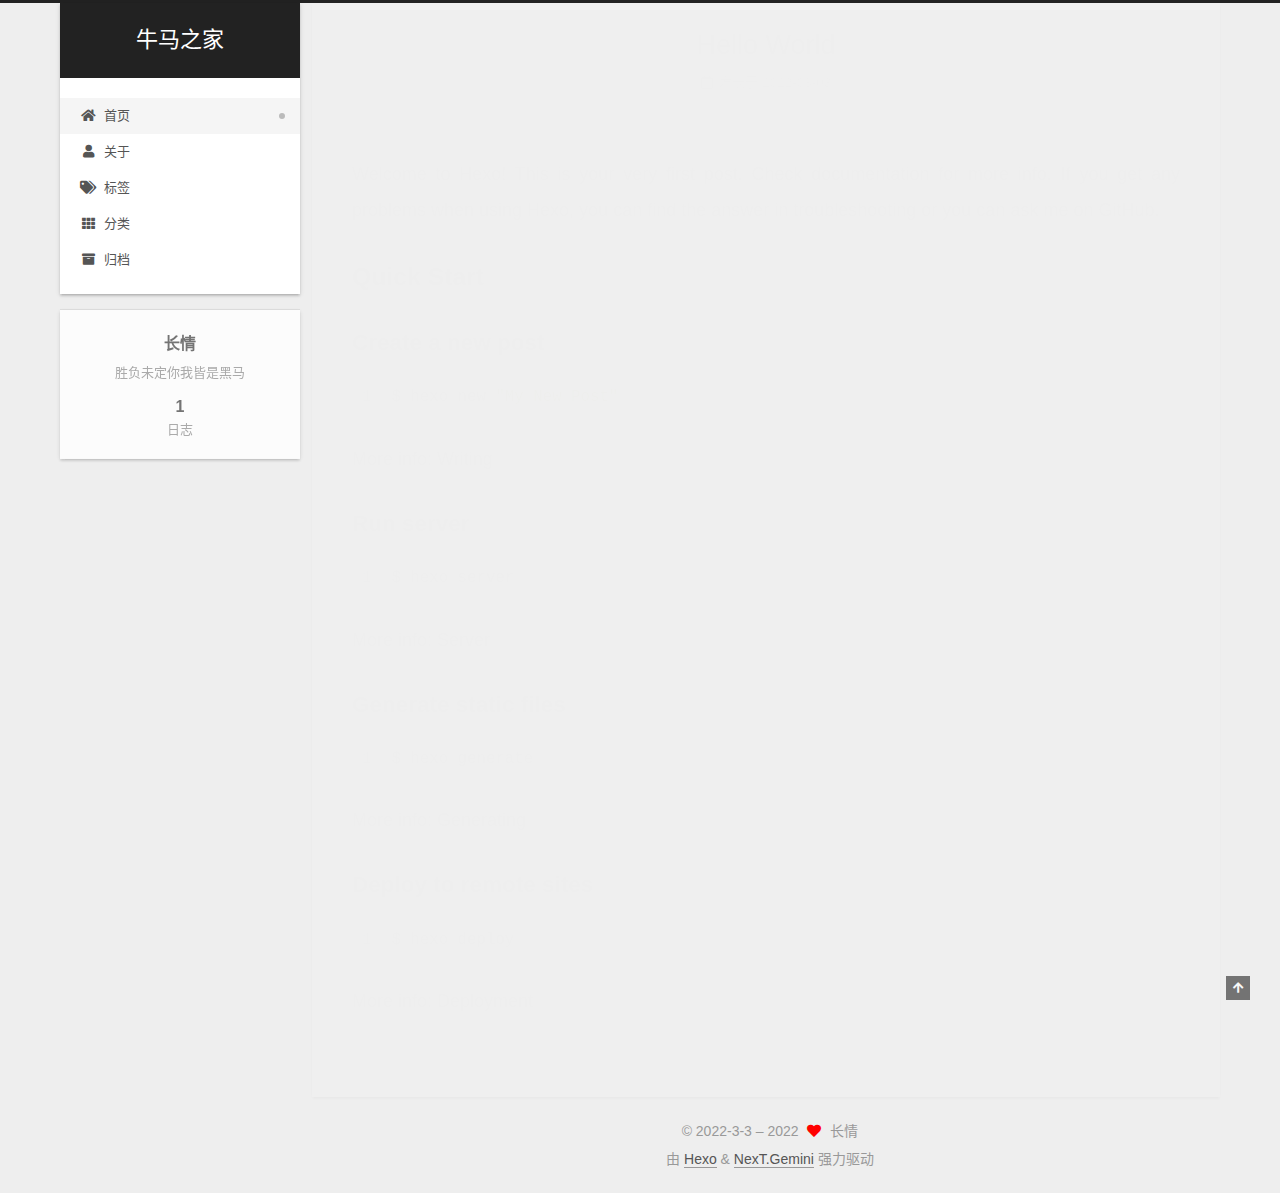
==== commit 6b124f46: "Site updated: 2022-03-04 00:05:29" ====
--- a/index.html
+++ b/index.html
@@ -113,6 +113,21 @@
         <li class="menu-item menu-item-home">
 
     <a href="/" rel="section"><i class="fa fa-home fa-fw"></i>首页</a>
+
+  </li>
+        <li class="menu-item menu-item-about">
+
+    <a href="/about/" rel="section"><i class="fa fa-user fa-fw"></i>关于</a>
+
+  </li>
+        <li class="menu-item menu-item-tags">
+
+    <a href="/tags/" rel="section"><i class="fa fa-tags fa-fw"></i>标签</a>
+
+  </li>
+        <li class="menu-item menu-item-categories">
+
+    <a href="/categories/" rel="section"><i class="fa fa-th fa-fw"></i>分类</a>
 
   </li>
         <li class="menu-item menu-item-archives">
--- a/css/main.css
+++ b/css/main.css
@@ -1168,7 +1168,7 @@
 }
 .links-of-author a::before,
 .links-of-author span.exturl::before {
-  background: #44b4ec;
+  background: #fb001d;
   border-radius: 50%;
   content: ' ';
   display: inline-block;
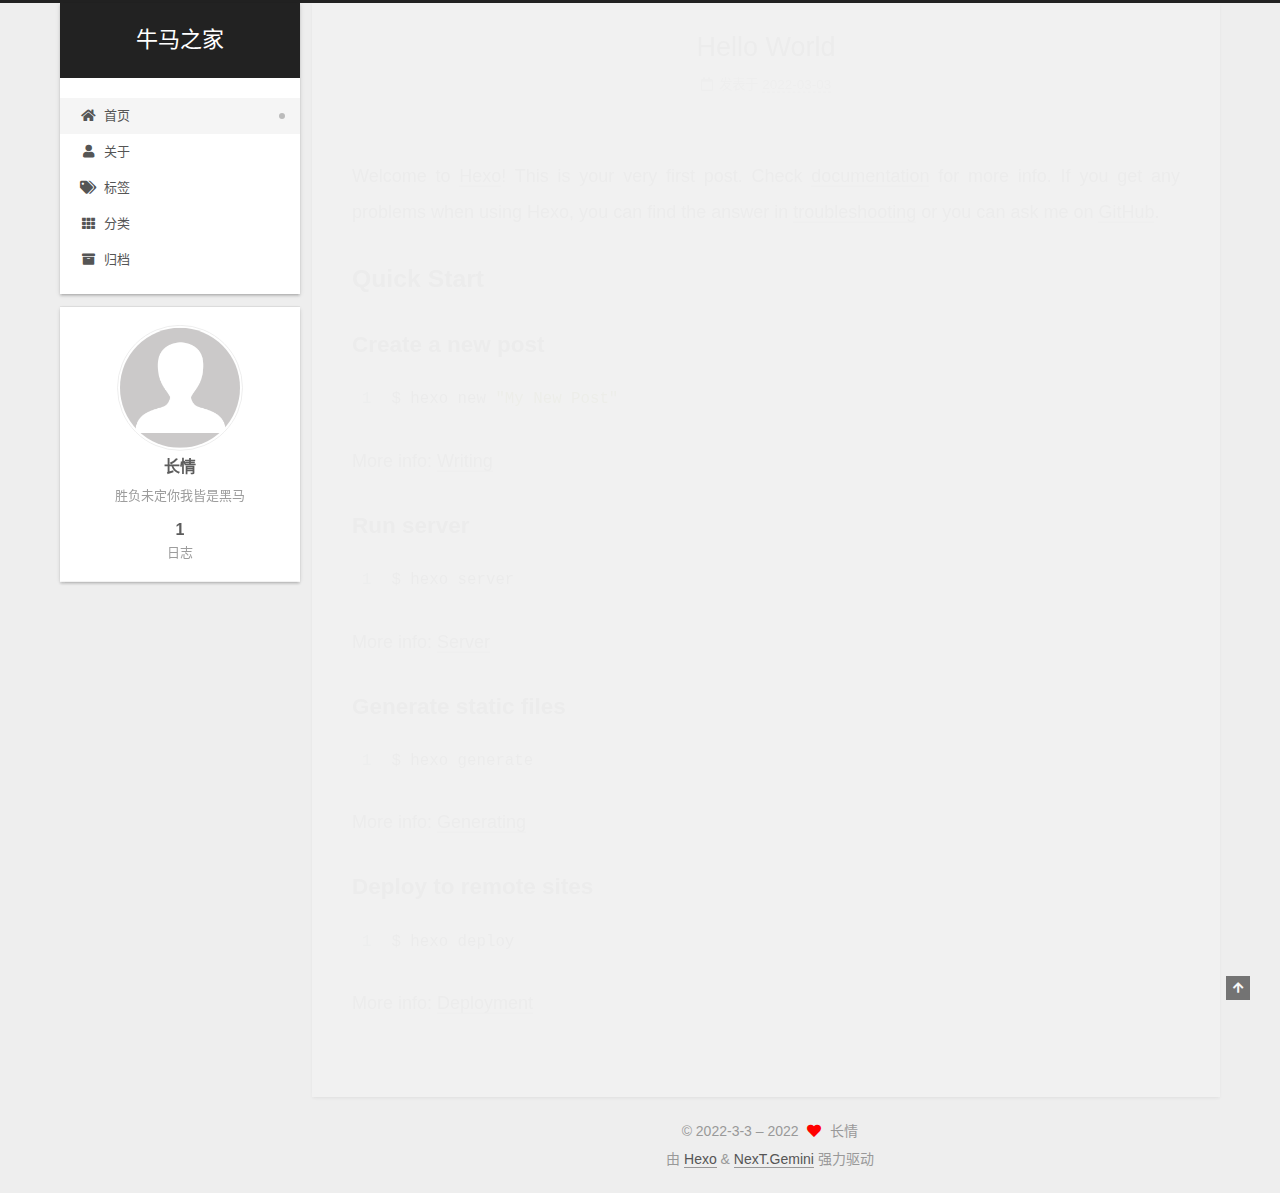
==== commit 34c408f8: "Site updated: 2022-03-07 12:57:37" ====
--- a/index.html
+++ b/index.html
@@ -286,6 +286,8 @@
 
       <div class="site-overview-wrap sidebar-panel">
         <div class="site-author motion-element" itemprop="author" itemscope itemtype="http://schema.org/Person">
+    <img class="site-author-image" itemprop="image" alt="长情"
+      src="/images/avatar.gif">
   <p class="site-author-name" itemprop="name">长情</p>
   <div class="site-description" itemprop="description">胜负未定你我皆是黑马</div>
 </div>
--- a/css/main.css
+++ b/css/main.css
@@ -1141,6 +1141,7 @@
   margin: 0 auto;
   max-width: 120px;
   padding: 2px;
+  border-radius: 50%;
 }
 .site-author-name {
   color: var(--text-color);
@@ -1168,7 +1169,7 @@
 }
 .links-of-author a::before,
 .links-of-author span.exturl::before {
-  background: #fb001d;
+  background: #ff8869;
   border-radius: 50%;
   content: ' ';
   display: inline-block;
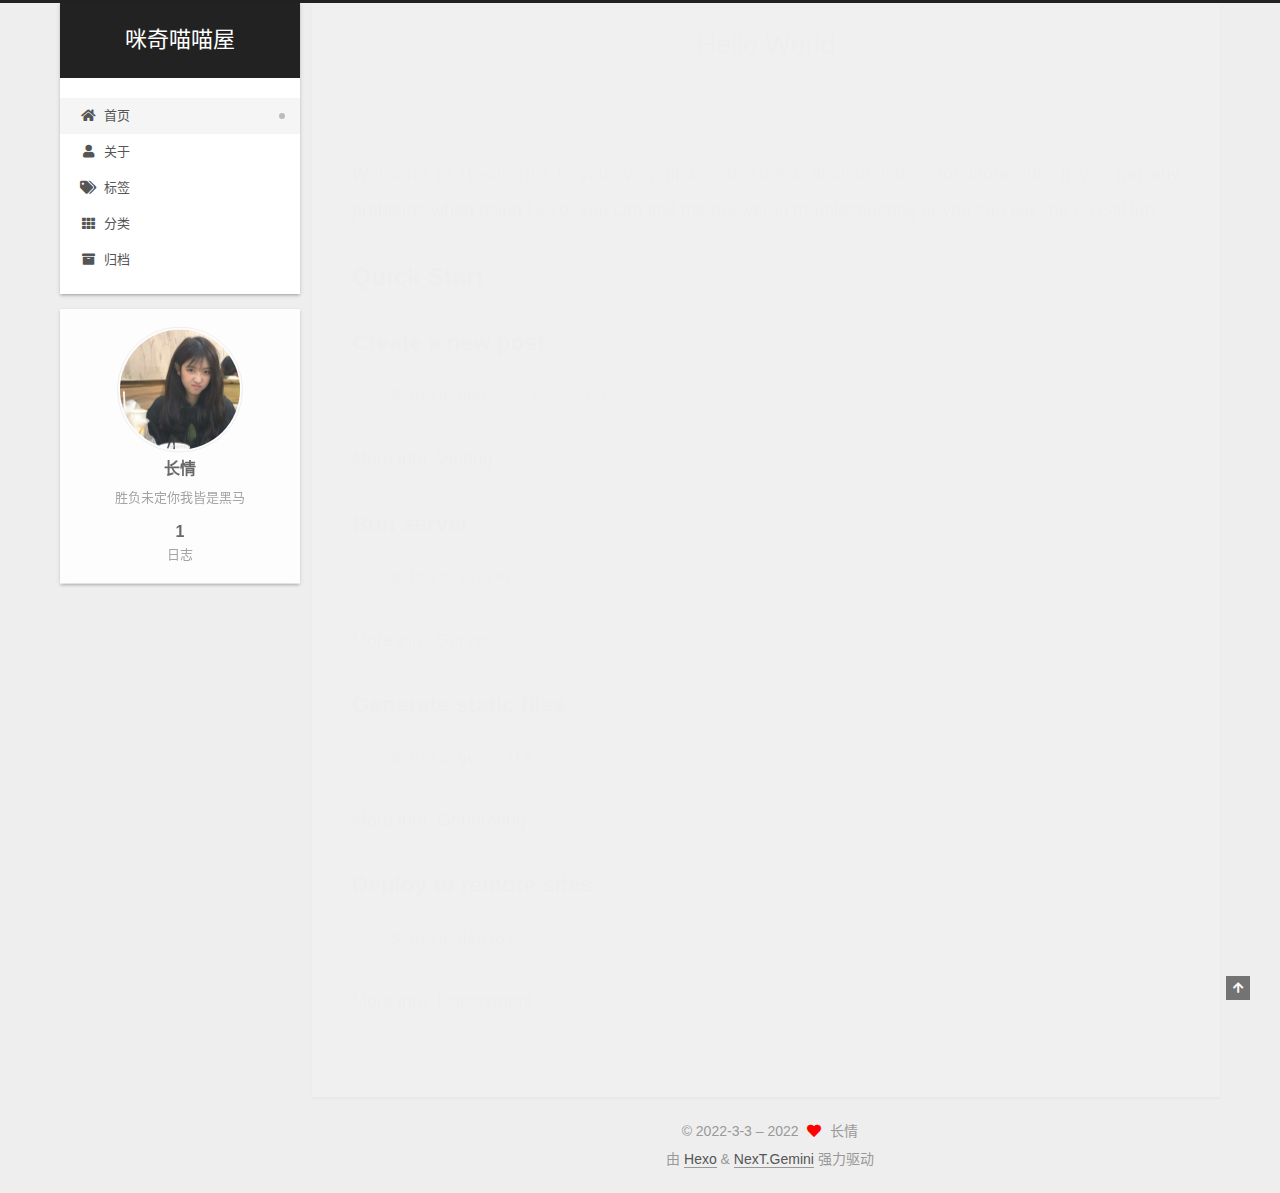
==== commit 0d4999ac: "Site updated: 2022-03-07 16:44:59" ====
--- a/index.html
+++ b/index.html
@@ -22,9 +22,9 @@
 
   <meta name="description" content="胜负未定你我皆是黑马">
 <meta property="og:type" content="website">
-<meta property="og:title" content="牛马之家">
+<meta property="og:title" content="咪奇喵喵屋">
 <meta property="og:url" content="http://example.com/index.html">
-<meta property="og:site_name" content="牛马之家">
+<meta property="og:site_name" content="咪奇喵喵屋">
 <meta property="og:description" content="胜负未定你我皆是黑马">
 <meta property="og:locale" content="zh_CN">
 <meta property="article:author" content="长情">
@@ -43,7 +43,7 @@
   };
 </script>
 
-  <title>牛马之家</title>
+  <title>咪奇喵喵屋</title>
   
 
 
@@ -94,7 +94,7 @@
 
     <a href="/" class="brand" rel="start">
       <span class="logo-line-before"><i></i></span>
-      <h1 class="site-title">牛马之家</h1>
+      <h1 class="site-title">咪奇喵喵屋</h1>
       <span class="logo-line-after"><i></i></span>
     </a>
   </div>
@@ -171,7 +171,7 @@
     </span>
 
     <span hidden itemprop="publisher" itemscope itemtype="http://schema.org/Organization">
-      <meta itemprop="name" content="牛马之家">
+      <meta itemprop="name" content="咪奇喵喵屋">
     </span>
       <header class="post-header">
         <h2 class="post-title" itemprop="name headline">
--- a/css/main.css
+++ b/css/main.css
@@ -1169,7 +1169,7 @@
 }
 .links-of-author a::before,
 .links-of-author span.exturl::before {
-  background: #ff8869;
+  background: #dbd036;
   border-radius: 50%;
   content: ' ';
   display: inline-block;
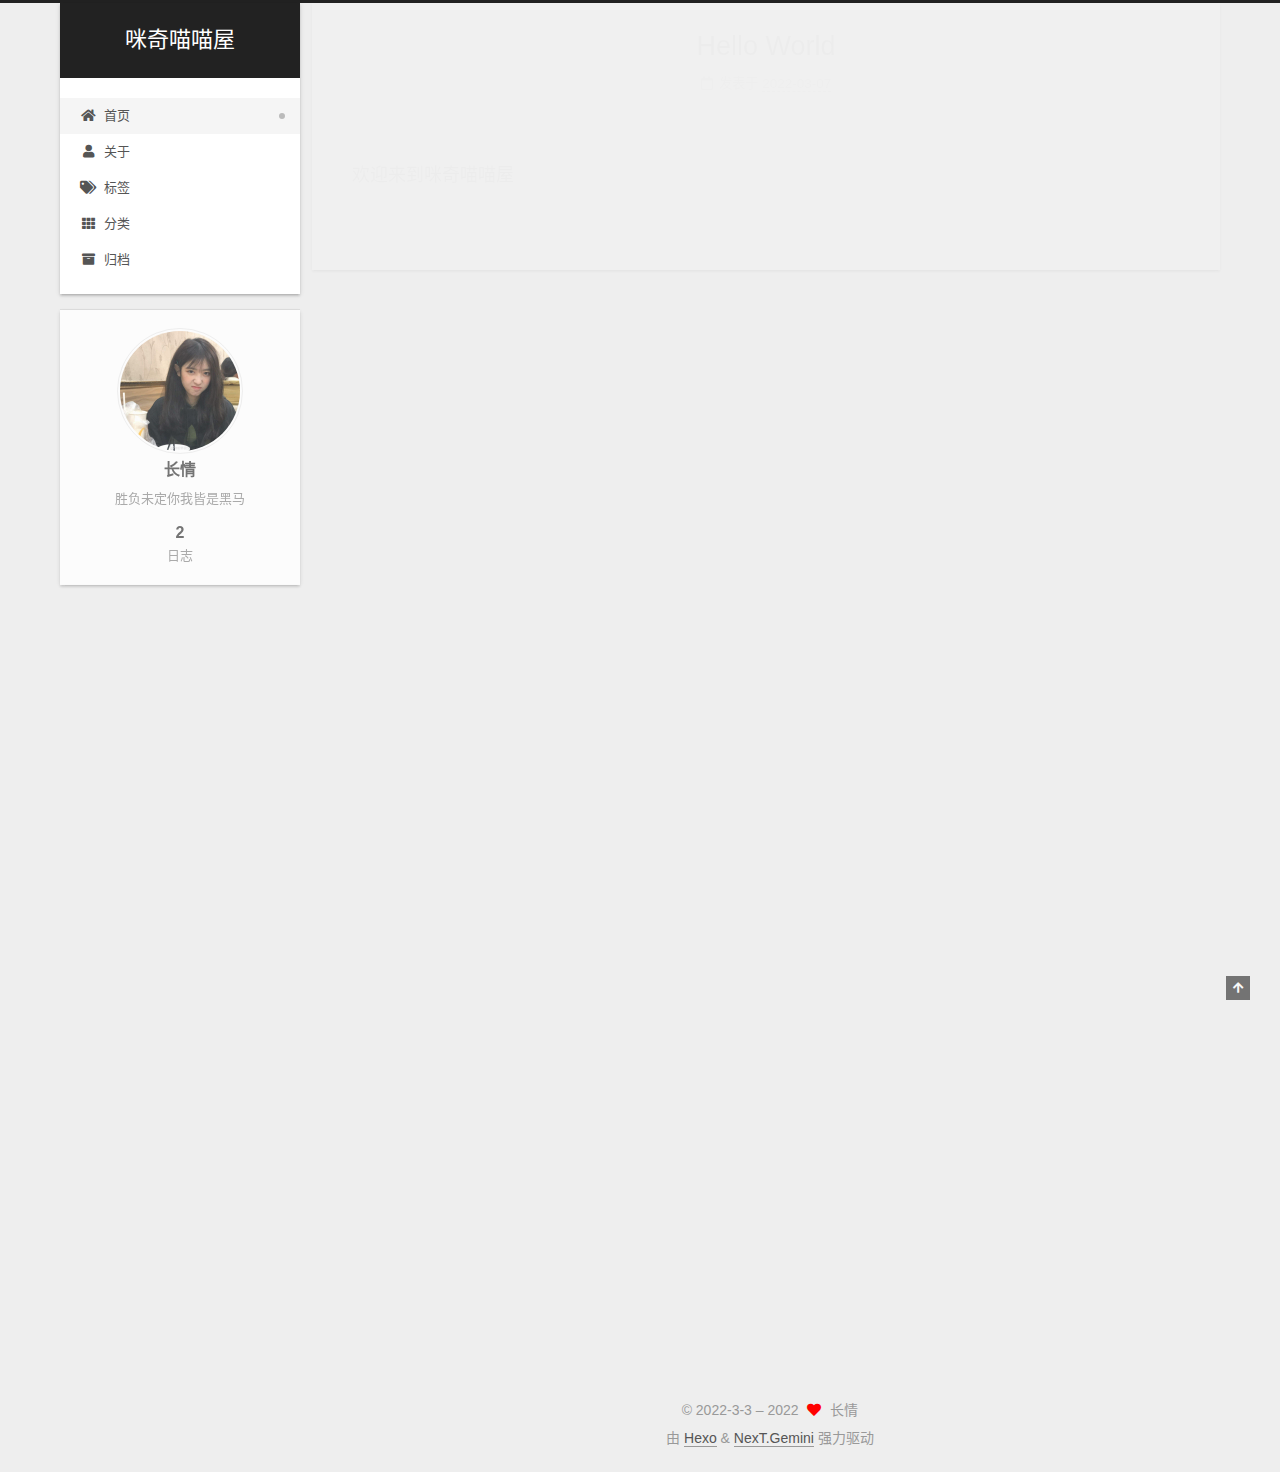
==== commit 2656a4ec: "Site updated: 2022-03-07 19:04:01" ====
--- a/index.html
+++ b/index.html
@@ -158,6 +158,65 @@
 
           <div class="content index posts-expand">
             
+      
+  
+  
+  <article itemscope itemtype="http://schema.org/Article" class="post-block" lang="zh-CN">
+    <link itemprop="mainEntityOfPage" href="http://example.com/2022/03/07/hello/">
+
+    <span hidden itemprop="author" itemscope itemtype="http://schema.org/Person">
+      <meta itemprop="image" content="/images/avatar.gif">
+      <meta itemprop="name" content="长情">
+      <meta itemprop="description" content="胜负未定你我皆是黑马">
+    </span>
+
+    <span hidden itemprop="publisher" itemscope itemtype="http://schema.org/Organization">
+      <meta itemprop="name" content="咪奇喵喵屋">
+    </span>
+      <header class="post-header">
+        <h2 class="post-title" itemprop="name headline">
+          
+            <a href="/2022/03/07/hello/" class="post-title-link" itemprop="url">Hello World</a>
+        </h2>
+
+        <div class="post-meta">
+            <span class="post-meta-item">
+              <span class="post-meta-item-icon">
+                <i class="far fa-calendar"></i>
+              </span>
+              <span class="post-meta-item-text">发表于</span>
+              
+
+              <time title="创建时间：2022-03-07 19:02:17 / 修改时间：19:03:25" itemprop="dateCreated datePublished" datetime="2022-03-07T19:02:17+08:00">2022-03-07</time>
+            </span>
+
+          
+
+        </div>
+      </header>
+
+    
+    
+    
+    <div class="post-body" itemprop="articleBody">
+
+      
+          <p>欢迎来到咪奇喵喵屋</p>
+
+      
+    </div>
+
+    
+    
+    
+      <footer class="post-footer">
+        <div class="post-eof"></div>
+      </footer>
+  </article>
+  
+  
+  
+
       
   
   
@@ -296,7 +355,7 @@
       <div class="site-state-item site-state-posts">
           <a href="/archives/">
         
-          <span class="site-state-item-count">1</span>
+          <span class="site-state-item-count">2</span>
           <span class="site-state-item-name">日志</span>
         </a>
       </div>
--- a/css/main.css
+++ b/css/main.css
@@ -1169,7 +1169,7 @@
 }
 .links-of-author a::before,
 .links-of-author span.exturl::before {
-  background: #dbd036;
+  background: #913cc7;
   border-radius: 50%;
   content: ' ';
   display: inline-block;
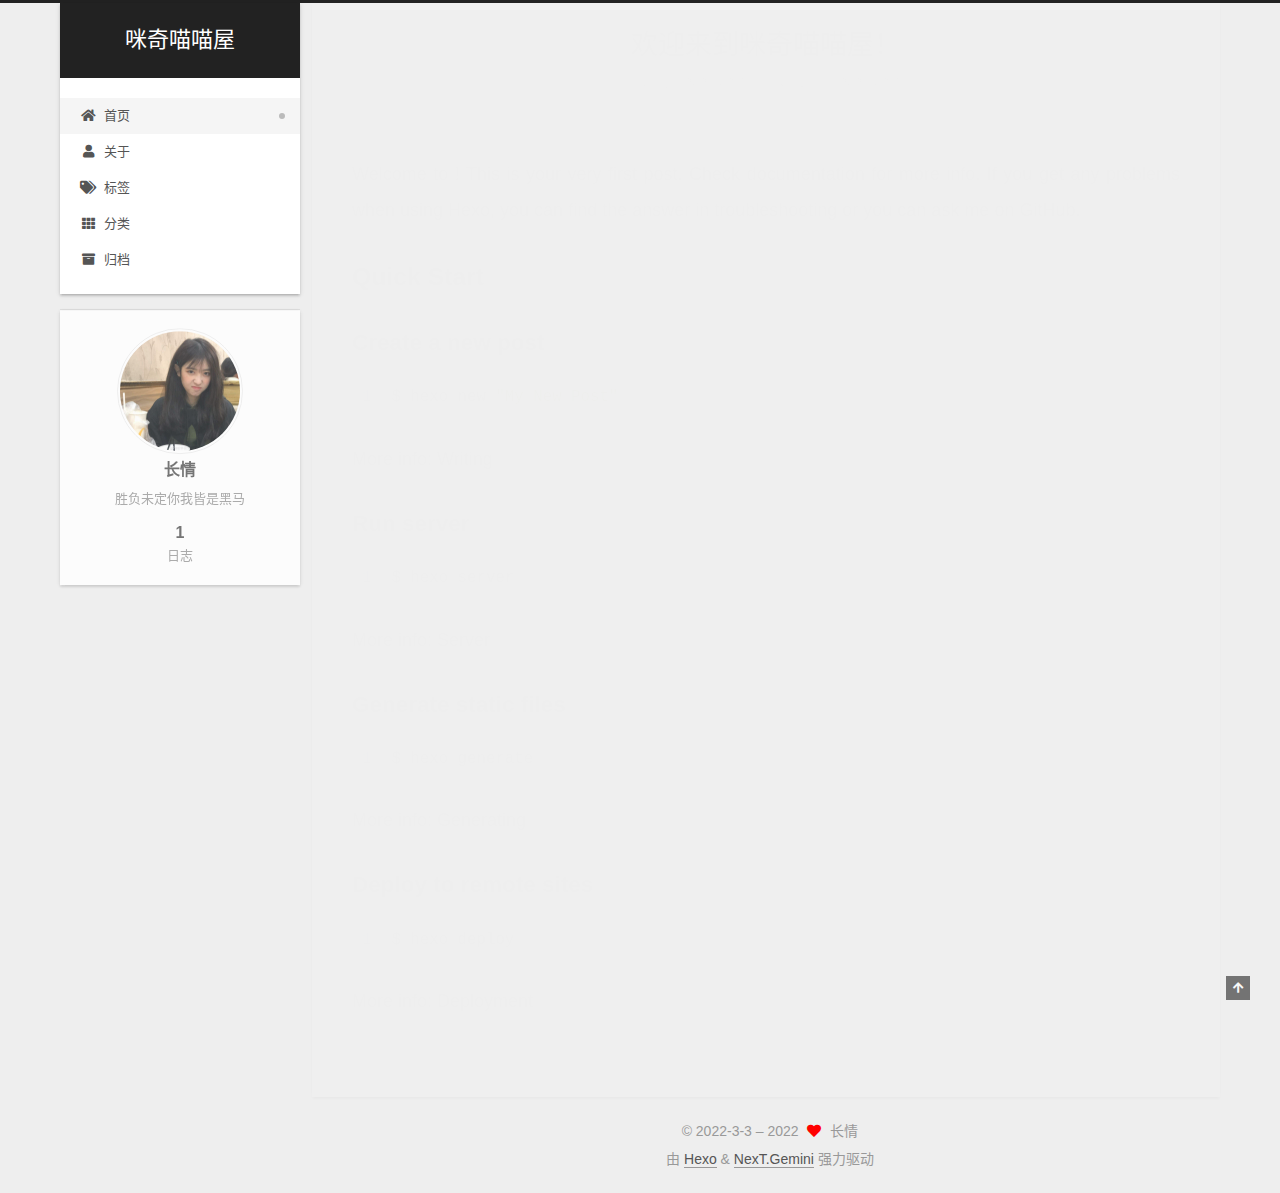
==== commit 3a626549: "Site updated: 2022-03-07 19:05:42" ====
--- a/index.html
+++ b/index.html
@@ -162,7 +162,7 @@
   
   
   <article itemscope itemtype="http://schema.org/Article" class="post-block" lang="zh-CN">
-    <link itemprop="mainEntityOfPage" href="http://example.com/2022/03/07/hello/">
+    <link itemprop="mainEntityOfPage" href="http://example.com/2022/03/03/hello-world/">
 
     <span hidden itemprop="author" itemscope itemtype="http://schema.org/Person">
       <meta itemprop="image" content="/images/avatar.gif">
@@ -176,7 +176,7 @@
       <header class="post-header">
         <h2 class="post-title" itemprop="name headline">
           
-            <a href="/2022/03/07/hello/" class="post-title-link" itemprop="url">Hello World</a>
+            <a href="/2022/03/03/hello-world/" class="post-title-link" itemprop="url">欢迎来到咪奇喵喵屋！</a>
         </h2>
 
         <div class="post-meta">
@@ -185,10 +185,16 @@
                 <i class="far fa-calendar"></i>
               </span>
               <span class="post-meta-item-text">发表于</span>
-              
-
-              <time title="创建时间：2022-03-07 19:02:17 / 修改时间：19:03:25" itemprop="dateCreated datePublished" datetime="2022-03-07T19:02:17+08:00">2022-03-07</time>
+
+              <time title="创建时间：2022-03-03 21:51:48" itemprop="dateCreated datePublished" datetime="2022-03-03T21:51:48+08:00">2022-03-03</time>
             </span>
+              <span class="post-meta-item">
+                <span class="post-meta-item-icon">
+                  <i class="far fa-calendar-check"></i>
+                </span>
+                <span class="post-meta-item-text">更新于</span>
+                <time title="修改时间：2022-03-07 19:05:24" itemprop="dateModified" datetime="2022-03-07T19:05:24+08:00">2022-03-07</time>
+              </span>
 
           
 
@@ -201,65 +207,7 @@
     <div class="post-body" itemprop="articleBody">
 
       
-          <p>欢迎来到咪奇喵喵屋</p>
-
-      
-    </div>
-
-    
-    
-    
-      <footer class="post-footer">
-        <div class="post-eof"></div>
-      </footer>
-  </article>
-  
-  
-  
-
-      
-  
-  
-  <article itemscope itemtype="http://schema.org/Article" class="post-block" lang="zh-CN">
-    <link itemprop="mainEntityOfPage" href="http://example.com/2022/03/03/hello-world/">
-
-    <span hidden itemprop="author" itemscope itemtype="http://schema.org/Person">
-      <meta itemprop="image" content="/images/avatar.gif">
-      <meta itemprop="name" content="长情">
-      <meta itemprop="description" content="胜负未定你我皆是黑马">
-    </span>
-
-    <span hidden itemprop="publisher" itemscope itemtype="http://schema.org/Organization">
-      <meta itemprop="name" content="咪奇喵喵屋">
-    </span>
-      <header class="post-header">
-        <h2 class="post-title" itemprop="name headline">
-          
-            <a href="/2022/03/03/hello-world/" class="post-title-link" itemprop="url">Hello World</a>
-        </h2>
-
-        <div class="post-meta">
-            <span class="post-meta-item">
-              <span class="post-meta-item-icon">
-                <i class="far fa-calendar"></i>
-              </span>
-              <span class="post-meta-item-text">发表于</span>
-
-              <time title="创建时间：2022-03-03 21:51:48" itemprop="dateCreated datePublished" datetime="2022-03-03T21:51:48+08:00">2022-03-03</time>
-            </span>
-
-          
-
-        </div>
-      </header>
-
-    
-    
-    
-    <div class="post-body" itemprop="articleBody">
-
-      
-          <p>Welcome to <a target="_blank" rel="noopener" href="https://hexo.io/">Hexo</a>! This is your very first post. Check <a target="_blank" rel="noopener" href="https://hexo.io/docs/">documentation</a> for more info. If you get any problems when using Hexo, you can find the answer in <a target="_blank" rel="noopener" href="https://hexo.io/docs/troubleshooting.html">troubleshooting</a> or you can ask me on <a target="_blank" rel="noopener" href="https://github.com/hexojs/hexo/issues">GitHub</a>.</p>
+          <p>Welcome to <a target="_blank" rel="noopener" href="https://hexo.io/"></a>! This is your very first post. Check <a target="_blank" rel="noopener" href="https://hexo.io/docs/">documentation</a> for more info. If you get any problems when using Hexo, you can find the answer in <a target="_blank" rel="noopener" href="https://hexo.io/docs/troubleshooting.html">troubleshooting</a> or you can ask me on <a target="_blank" rel="noopener" href="https://github.com/hexojs/hexo/issues">GitHub</a>.</p>
 <h2 id="Quick-Start"><a href="#Quick-Start" class="headerlink" title="Quick Start"></a>Quick Start</h2><h3 id="Create-a-new-post"><a href="#Create-a-new-post" class="headerlink" title="Create a new post"></a>Create a new post</h3><figure class="highlight bash"><table><tr><td class="gutter"><pre><span class="line">1</span><br></pre></td><td class="code"><pre><span class="line">$ hexo new <span class="string">&quot;My New Post&quot;</span></span><br></pre></td></tr></table></figure>
 
 <p>More info: <a target="_blank" rel="noopener" href="https://hexo.io/docs/writing.html">Writing</a></p>
@@ -355,7 +303,7 @@
       <div class="site-state-item site-state-posts">
           <a href="/archives/">
         
-          <span class="site-state-item-count">2</span>
+          <span class="site-state-item-count">1</span>
           <span class="site-state-item-name">日志</span>
         </a>
       </div>
--- a/css/main.css
+++ b/css/main.css
@@ -1169,7 +1169,7 @@
 }
 .links-of-author a::before,
 .links-of-author span.exturl::before {
-  background: #913cc7;
+  background: #6ff;
   border-radius: 50%;
   content: ' ';
   display: inline-block;
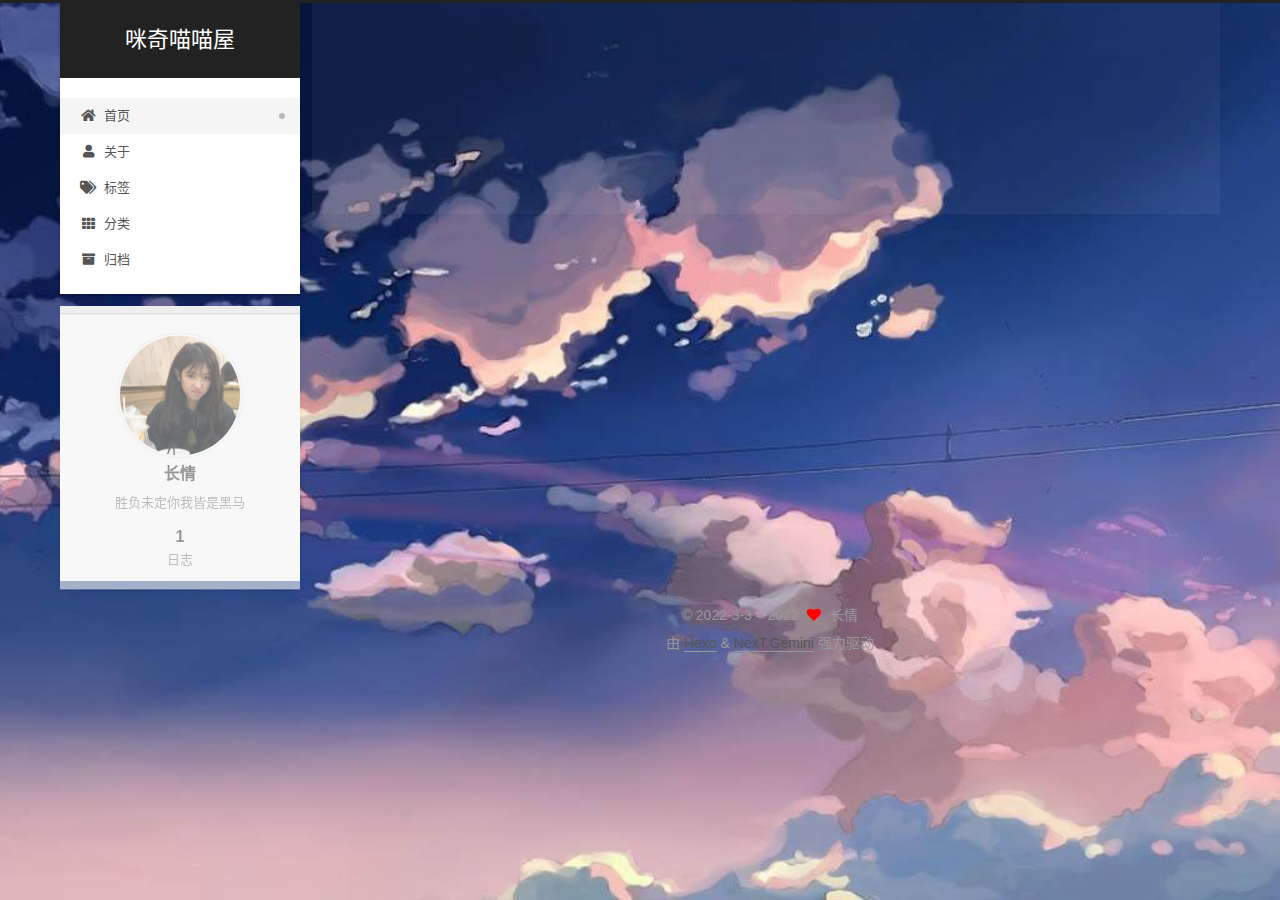
==== commit ee53d985: "Site updated: 2022-03-07 19:37:34" ====
--- a/index.html
+++ b/index.html
@@ -193,7 +193,7 @@
                   <i class="far fa-calendar-check"></i>
                 </span>
                 <span class="post-meta-item-text">更新于</span>
-                <time title="修改时间：2022-03-07 19:05:24" itemprop="dateModified" datetime="2022-03-07T19:05:24+08:00">2022-03-07</time>
+                <time title="修改时间：2022-03-07 19:36:02" itemprop="dateModified" datetime="2022-03-07T19:36:02+08:00">2022-03-07</time>
               </span>
 
           
@@ -207,20 +207,7 @@
     <div class="post-body" itemprop="articleBody">
 
       
-          <p>Welcome to <a target="_blank" rel="noopener" href="https://hexo.io/"></a>! This is your very first post. Check <a target="_blank" rel="noopener" href="https://hexo.io/docs/">documentation</a> for more info. If you get any problems when using Hexo, you can find the answer in <a target="_blank" rel="noopener" href="https://hexo.io/docs/troubleshooting.html">troubleshooting</a> or you can ask me on <a target="_blank" rel="noopener" href="https://github.com/hexojs/hexo/issues">GitHub</a>.</p>
-<h2 id="Quick-Start"><a href="#Quick-Start" class="headerlink" title="Quick Start"></a>Quick Start</h2><h3 id="Create-a-new-post"><a href="#Create-a-new-post" class="headerlink" title="Create a new post"></a>Create a new post</h3><figure class="highlight bash"><table><tr><td class="gutter"><pre><span class="line">1</span><br></pre></td><td class="code"><pre><span class="line">$ hexo new <span class="string">&quot;My New Post&quot;</span></span><br></pre></td></tr></table></figure>
-
-<p>More info: <a target="_blank" rel="noopener" href="https://hexo.io/docs/writing.html">Writing</a></p>
-<h3 id="Run-server"><a href="#Run-server" class="headerlink" title="Run server"></a>Run server</h3><figure class="highlight bash"><table><tr><td class="gutter"><pre><span class="line">1</span><br></pre></td><td class="code"><pre><span class="line">$ hexo server</span><br></pre></td></tr></table></figure>
-
-<p>More info: <a target="_blank" rel="noopener" href="https://hexo.io/docs/server.html">Server</a></p>
-<h3 id="Generate-static-files"><a href="#Generate-static-files" class="headerlink" title="Generate static files"></a>Generate static files</h3><figure class="highlight bash"><table><tr><td class="gutter"><pre><span class="line">1</span><br></pre></td><td class="code"><pre><span class="line">$ hexo generate</span><br></pre></td></tr></table></figure>
-
-<p>More info: <a target="_blank" rel="noopener" href="https://hexo.io/docs/generating.html">Generating</a></p>
-<h3 id="Deploy-to-remote-sites"><a href="#Deploy-to-remote-sites" class="headerlink" title="Deploy to remote sites"></a>Deploy to remote sites</h3><figure class="highlight bash"><table><tr><td class="gutter"><pre><span class="line">1</span><br></pre></td><td class="code"><pre><span class="line">$ hexo deploy</span><br></pre></td></tr></table></figure>
-
-<p>More info: <a target="_blank" rel="noopener" href="https://hexo.io/docs/one-command-deployment.html">Deployment</a></p>
-
+          
       
     </div>
 
--- a/css/main.css
+++ b/css/main.css
@@ -1169,7 +1169,7 @@
 }
 .links-of-author a::before,
 .links-of-author span.exturl::before {
-  background: #6ff;
+  background: #ff6ef5;
   border-radius: 50%;
   content: ' ';
   display: inline-block;
@@ -2564,3 +2564,10 @@
     margin: 8px 0 0;
   }
 }
+body {
+  background: url("/images/background.jpg");
+  background-repeat: no-repeat;
+  background-attachment: fixed;
+  background-size: cover;
+  background-position: 50% 50%;
+}
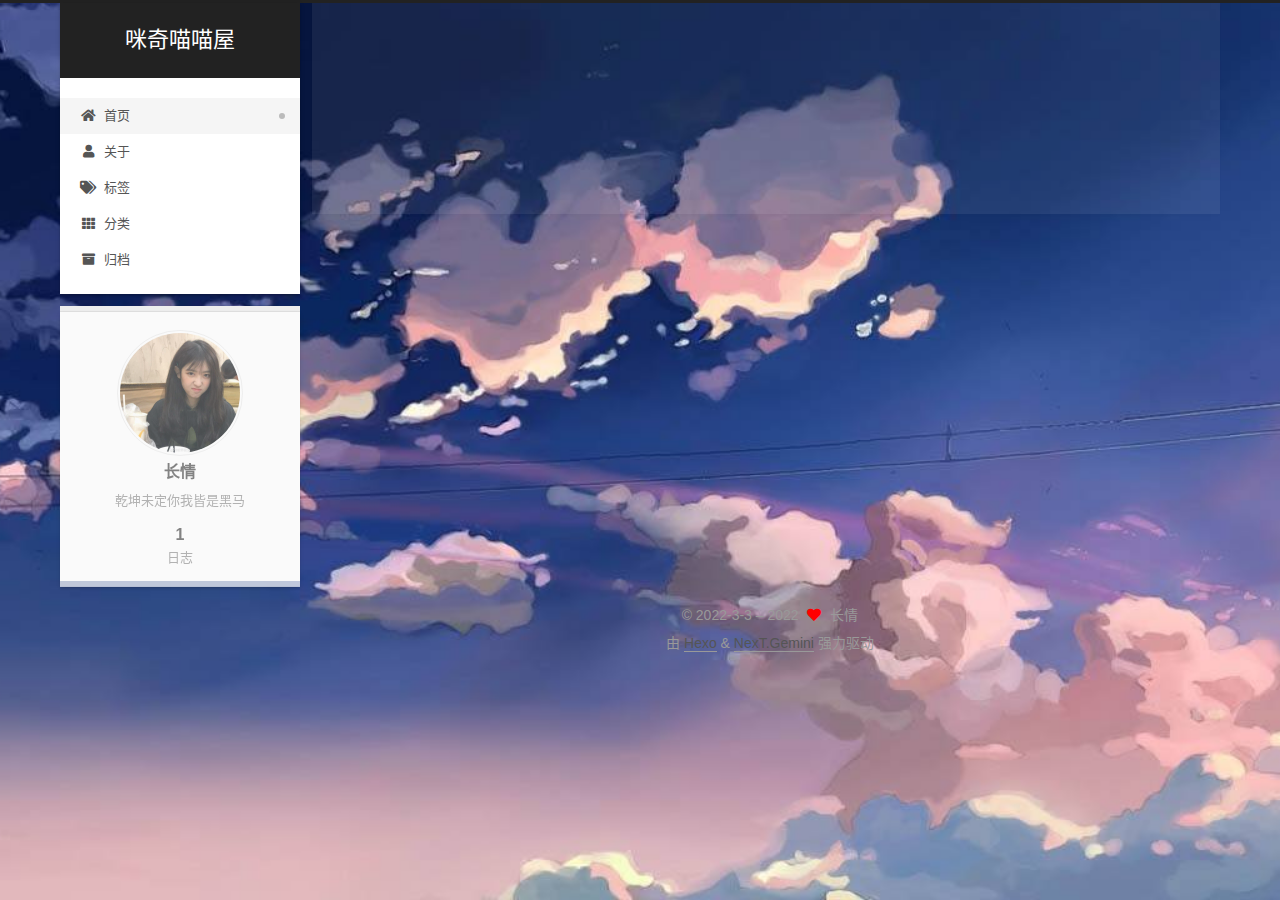
==== commit d2caa390: "Site updated: 2022-03-07 19:42:14" ====
--- a/index.html
+++ b/index.html
@@ -20,12 +20,12 @@
     var CONFIG = {"hostname":"example.com","root":"/","scheme":"Gemini","version":"7.8.0","exturl":false,"sidebar":{"position":"left","display":"post","padding":18,"offset":12,"onmobile":false},"copycode":{"enable":false,"show_result":false,"style":null},"back2top":{"enable":true,"sidebar":false,"scrollpercent":false},"bookmark":{"enable":false,"color":"#222","save":"auto"},"fancybox":false,"mediumzoom":false,"lazyload":false,"pangu":false,"comments":{"style":"tabs","active":null,"storage":true,"lazyload":false,"nav":null},"algolia":{"hits":{"per_page":10},"labels":{"input_placeholder":"Search for Posts","hits_empty":"We didn't find any results for the search: ${query}","hits_stats":"${hits} results found in ${time} ms"}},"localsearch":{"enable":false,"trigger":"auto","top_n_per_article":1,"unescape":false,"preload":false},"motion":{"enable":true,"async":false,"transition":{"post_block":"fadeIn","post_header":"slideDownIn","post_body":"slideDownIn","coll_header":"slideLeftIn","sidebar":"slideUpIn"}}};
   </script>
 
-  <meta name="description" content="胜负未定你我皆是黑马">
+  <meta name="description" content="乾坤未定你我皆是黑马">
 <meta property="og:type" content="website">
 <meta property="og:title" content="咪奇喵喵屋">
 <meta property="og:url" content="http://example.com/index.html">
 <meta property="og:site_name" content="咪奇喵喵屋">
-<meta property="og:description" content="胜负未定你我皆是黑马">
+<meta property="og:description" content="乾坤未定你我皆是黑马">
 <meta property="og:locale" content="zh_CN">
 <meta property="article:author" content="长情">
 <meta name="twitter:card" content="summary">
@@ -167,7 +167,7 @@
     <span hidden itemprop="author" itemscope itemtype="http://schema.org/Person">
       <meta itemprop="image" content="/images/avatar.gif">
       <meta itemprop="name" content="长情">
-      <meta itemprop="description" content="胜负未定你我皆是黑马">
+      <meta itemprop="description" content="乾坤未定你我皆是黑马">
     </span>
 
     <span hidden itemprop="publisher" itemscope itemtype="http://schema.org/Organization">
@@ -283,7 +283,7 @@
     <img class="site-author-image" itemprop="image" alt="长情"
       src="/images/avatar.gif">
   <p class="site-author-name" itemprop="name">长情</p>
-  <div class="site-description" itemprop="description">胜负未定你我皆是黑马</div>
+  <div class="site-description" itemprop="description">乾坤未定你我皆是黑马</div>
 </div>
 <div class="site-state-wrap motion-element">
   <nav class="site-state">
--- a/css/main.css
+++ b/css/main.css
@@ -1169,7 +1169,7 @@
 }
 .links-of-author a::before,
 .links-of-author span.exturl::before {
-  background: #ff6ef5;
+  background: #380a1c;
   border-radius: 50%;
   content: ' ';
   display: inline-block;
